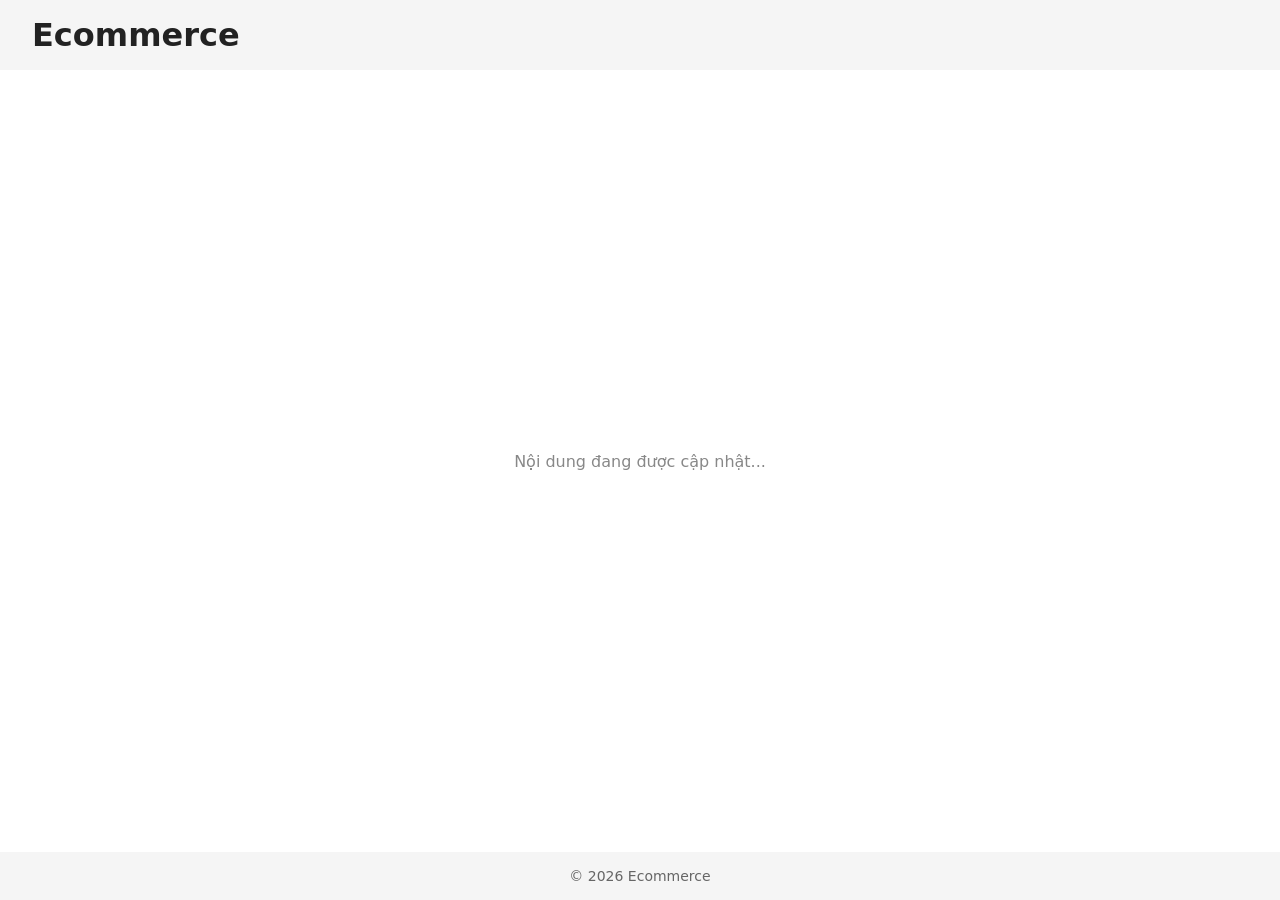
==== index.html @ 1655a603 "feat: initial blank website" ====
<!DOCTYPE html>
<html lang="vi">
<head>
  <meta charset="UTF-8" />
  <meta name="viewport" content="width=device-width, initial-scale=1.0" />
  <title>Ecommerce</title>
  <link rel="stylesheet" href="style.css" />
</head>
<body>
  <header>
    <h1>Ecommerce</h1>
  </header>

  <main>
    <p>Nội dung đang được cập nhật...</p>
  </main>

  <footer>
    <p>&copy; 2026 Ecommerce</p>
  </footer>
</body>
</html>
---- style.css ----
* {
  margin: 0;
  padding: 0;
  box-sizing: border-box;
}

body {
  font-family: system-ui, -apple-system, sans-serif;
  min-height: 100vh;
  display: flex;
  flex-direction: column;
  color: #222;
}

header,
footer {
  padding: 1rem 2rem;
  background: #f5f5f5;
}

main {
  flex: 1;
  display: flex;
  align-items: center;
  justify-content: center;
  padding: 2rem;
  color: #888;
}

footer {
  text-align: center;
  font-size: 0.875rem;
  color: #666;
}
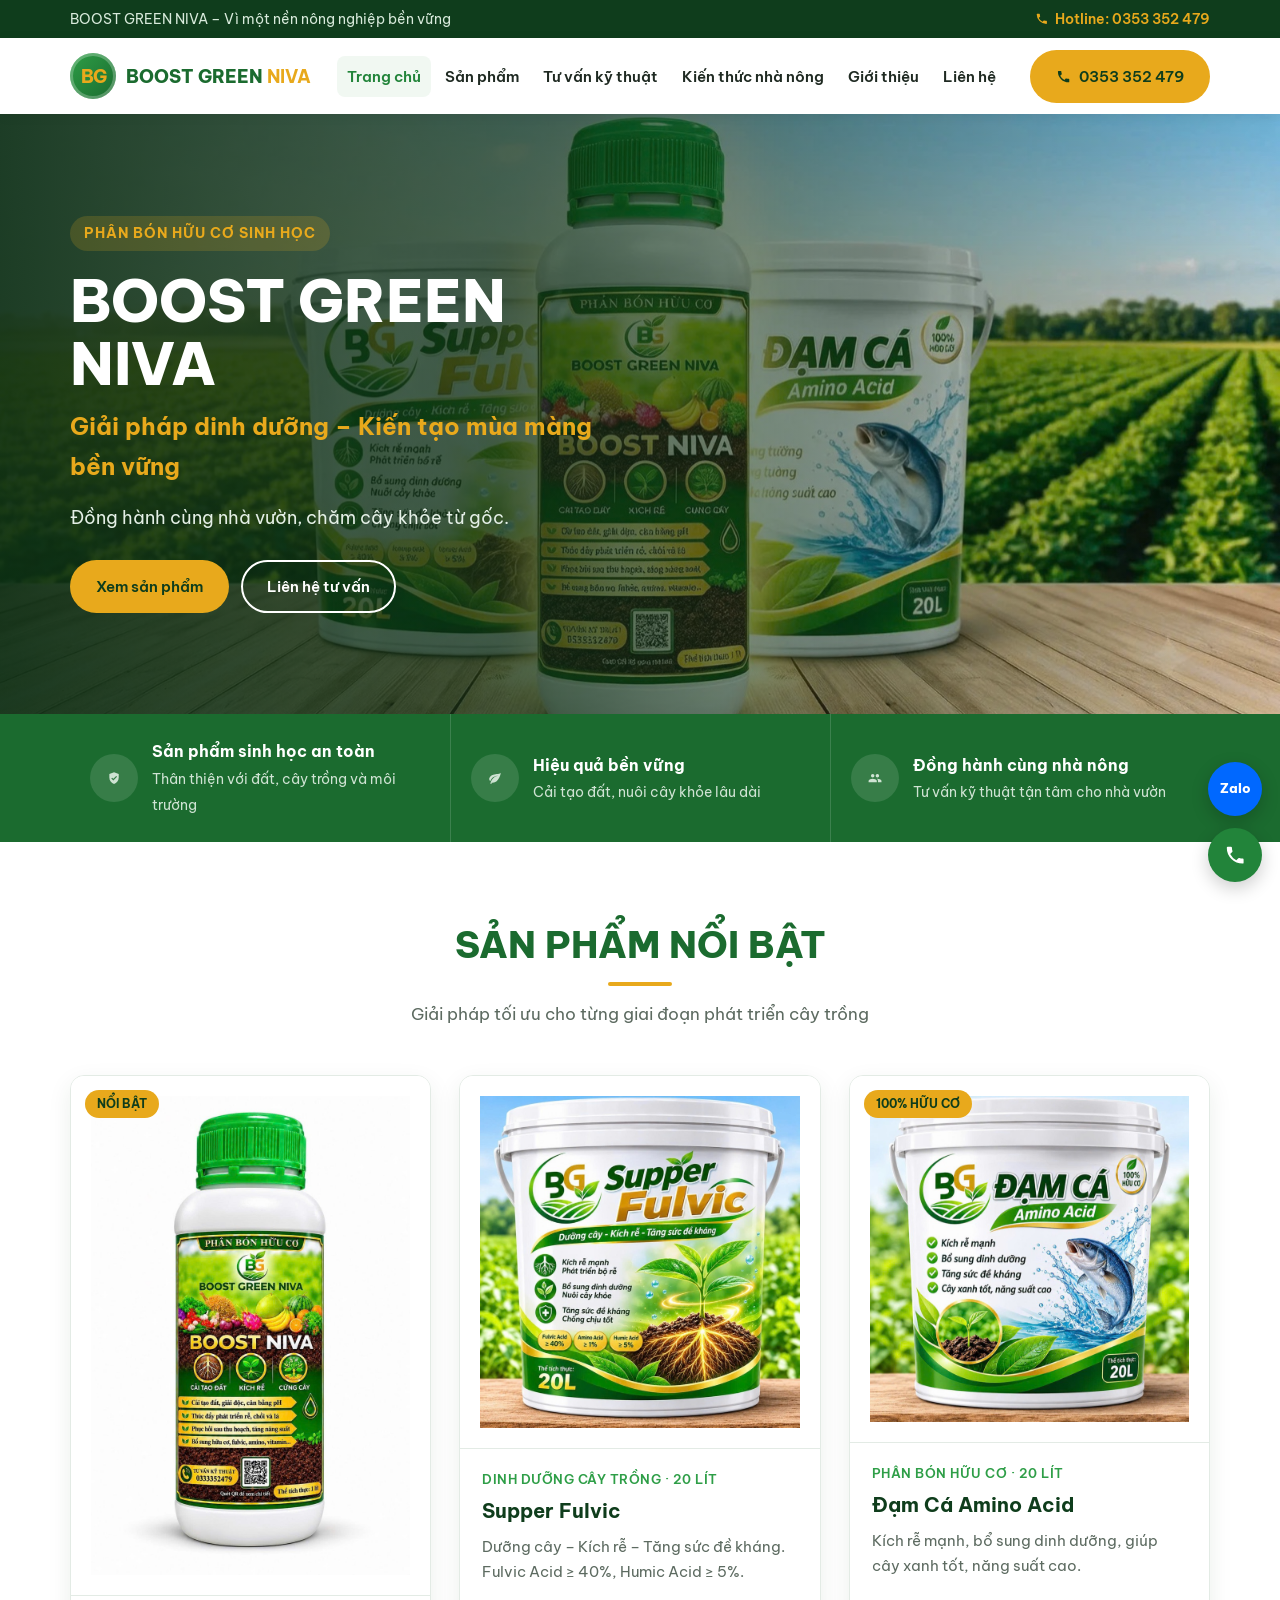
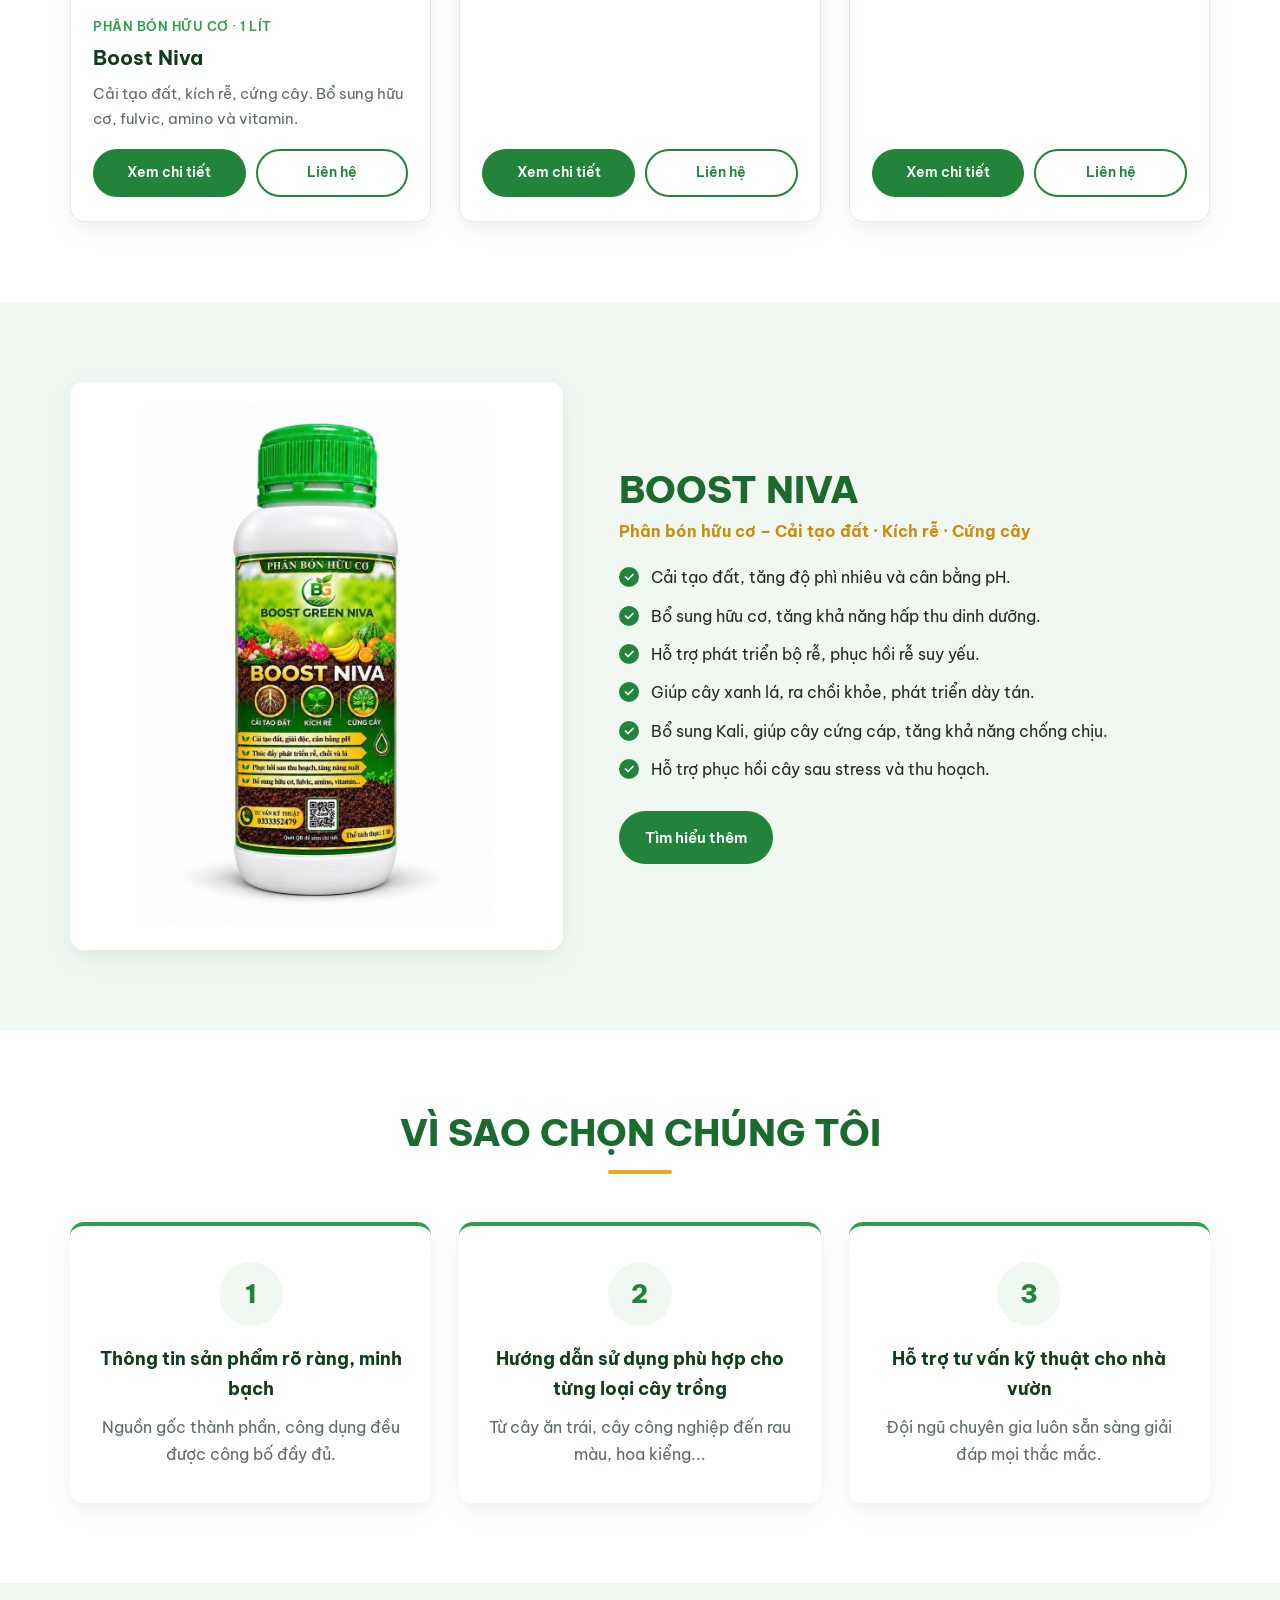
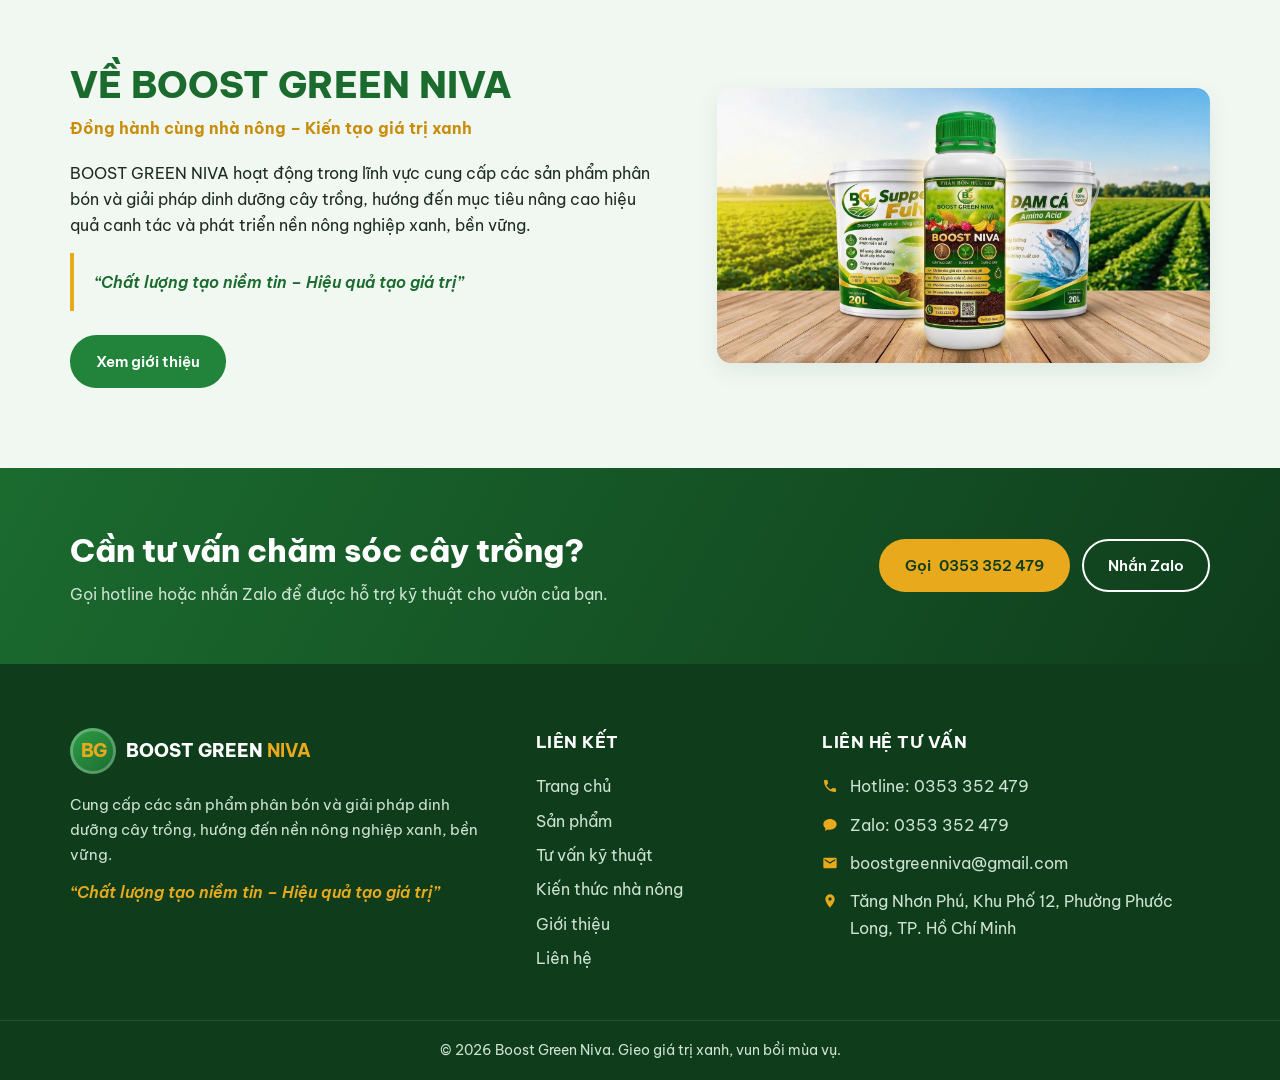
==== commit 0fec5833: "feat: website Boost Green Niva" ====
--- a/index.html
+++ b/index.html
@@ -3,20 +3,203 @@
 <head>
   <meta charset="UTF-8" />
   <meta name="viewport" content="width=device-width, initial-scale=1.0" />
-  <title>Ecommerce</title>
-  <link rel="stylesheet" href="style.css" />
+  <title>Boost Green Niva – Giải pháp dinh dưỡng cho cây trồng</title>
+  <meta name="description" content="Boost Green Niva cung cấp phân bón hữu cơ và giải pháp dinh dưỡng cây trồng an toàn, hiệu quả bền vững cho đất và cây." />
+  <meta property="og:title" content="Boost Green Niva – Vì một nền nông nghiệp bền vững" />
+  <meta property="og:description" content="Giải pháp dinh dưỡng – Kiến tạo mùa màng bền vững. Đồng hành cùng nhà vườn, chăm cây khỏe từ gốc." />
+  <meta property="og:image" content="/assets/images/hero.jpg" />
+  <link rel="icon" href="/assets/images/favicon.svg" type="image/svg+xml" />
+  <link rel="preconnect" href="https://fonts.googleapis.com" />
+  <link rel="preconnect" href="https://fonts.gstatic.com" crossorigin />
+  <link href="https://fonts.googleapis.com/css2?family=Be+Vietnam+Pro:wght@400;600;700;800&display=swap" rel="stylesheet" />
+  <link rel="stylesheet" href="/assets/css/style.css" />
 </head>
-<body>
-  <header>
-    <h1>Ecommerce</h1>
-  </header>
+<body data-page="home">
+  <div id="site-header"></div>
 
   <main>
-    <p>Nội dung đang được cập nhật...</p>
+    <section class="hero">
+      <div class="container">
+        <div class="hero-content">
+          <span class="hero-eyebrow">Phân bón hữu cơ sinh học</span>
+          <h1>BOOST GREEN NIVA</h1>
+          <h2>Giải pháp dinh dưỡng – Kiến tạo mùa màng bền vững</h2>
+          <p>Đồng hành cùng nhà vườn, chăm cây khỏe từ gốc.</p>
+          <div class="hero-actions">
+            <a class="btn btn-gold" href="/san-pham">Xem sản phẩm</a>
+            <a class="btn btn-outline-light" href="/lien-he">Liên hệ tư vấn</a>
+          </div>
+        </div>
+      </div>
+    </section>
+
+    <section class="highlights">
+      <div class="container highlights-grid">
+        <div class="highlight">
+          <span class="highlight-icon">
+            <svg viewBox="0 0 24 24" aria-hidden="true"><path d="M12 2 4 5v6c0 5 3.4 9.7 8 11 4.6-1.3 8-6 8-11V5zm-1.2 14.2-3.5-3.5 1.4-1.4 2.1 2.1 4.9-4.9 1.4 1.4z"/></svg>
+          </span>
+          <div>
+            <strong>Sản phẩm sinh học an toàn</strong>
+            <span>Thân thiện với đất, cây trồng và môi trường</span>
+          </div>
+        </div>
+        <div class="highlight">
+          <span class="highlight-icon">
+            <svg viewBox="0 0 24 24" aria-hidden="true"><path d="M17 8C8 10 5.9 16.2 3.8 21.3l1.9.7.9-2.3c.5.2 1 .3 1.4.3C19 20 22 3 22 3c-1 2-8 2.3-13 3.3S2 11.5 2 13.5s1.8 3.8 1.8 3.8C7 8 17 8 17 8z"/></svg>
+          </span>
+          <div>
+            <strong>Hiệu quả bền vững</strong>
+            <span>Cải tạo đất, nuôi cây khỏe lâu dài</span>
+          </div>
+        </div>
+        <div class="highlight">
+          <span class="highlight-icon">
+            <svg viewBox="0 0 24 24" aria-hidden="true"><path d="M16 11a3 3 0 1 0 0-6 3 3 0 0 0 0 6zm-8 0a3 3 0 1 0 0-6 3 3 0 0 0 0 6zm0 2c-2.3 0-7 1.2-7 3.5V19h14v-2.5C15 14.2 10.3 13 8 13zm8 0c-.3 0-.6 0-1 .1 1.2.8 2 2 2 3.4V19h6v-2.5c0-2.3-4.7-3.5-7-3.5z"/></svg>
+          </span>
+          <div>
+            <strong>Đồng hành cùng nhà nông</strong>
+            <span>Tư vấn kỹ thuật tận tâm cho nhà vườn</span>
+          </div>
+        </div>
+      </div>
+    </section>
+
+    <section class="section">
+      <div class="container">
+        <div class="section-head">
+          <h2>Sản phẩm nổi bật</h2>
+          <p>Giải pháp tối ưu cho từng giai đoạn phát triển cây trồng</p>
+        </div>
+
+        <div class="product-grid">
+          <article class="product-card">
+            <a class="product-card-image" href="/boost-niva">
+              <span class="badge">Nổi bật</span>
+              <img src="/assets/images/boost-niva.jpg" alt="Phân bón hữu cơ Boost Niva chai 1 lít" loading="lazy" />
+            </a>
+            <div class="product-card-body">
+              <span class="category">Phân bón hữu cơ · 1 lít</span>
+              <h3><a href="/boost-niva">Boost Niva</a></h3>
+              <p>Cải tạo đất, kích rễ, cứng cây. Bổ sung hữu cơ, fulvic, amino và vitamin.</p>
+              <div class="product-card-actions">
+                <a class="btn btn-primary" href="/boost-niva">Xem chi tiết</a>
+                <a class="btn btn-outline" data-link="zalo" target="_blank" rel="noopener">Liên hệ</a>
+              </div>
+            </div>
+          </article>
+
+          <article class="product-card">
+            <a class="product-card-image" href="/supper-fulvic">
+              <img src="/assets/images/supper-fulvic.jpg" alt="Supper Fulvic xô 20 lít" loading="lazy" />
+            </a>
+            <div class="product-card-body">
+              <span class="category">Dinh dưỡng cây trồng · 20 lít</span>
+              <h3><a href="/supper-fulvic">Supper Fulvic</a></h3>
+              <p>Dưỡng cây – Kích rễ – Tăng sức đề kháng. Fulvic Acid ≥ 40%, Humic Acid ≥ 5%.</p>
+              <div class="product-card-actions">
+                <a class="btn btn-primary" href="/supper-fulvic">Xem chi tiết</a>
+                <a class="btn btn-outline" data-link="zalo" target="_blank" rel="noopener">Liên hệ</a>
+              </div>
+            </div>
+          </article>
+
+          <article class="product-card">
+            <a class="product-card-image" href="/dam-ca-amino">
+              <span class="badge">100% hữu cơ</span>
+              <img src="/assets/images/dam-ca-amino.jpg" alt="Đạm cá Amino Acid xô 20 lít" loading="lazy" />
+            </a>
+            <div class="product-card-body">
+              <span class="category">Phân bón hữu cơ · 20 lít</span>
+              <h3><a href="/dam-ca-amino">Đạm Cá Amino Acid</a></h3>
+              <p>Kích rễ mạnh, bổ sung dinh dưỡng, giúp cây xanh tốt, năng suất cao.</p>
+              <div class="product-card-actions">
+                <a class="btn btn-primary" href="/dam-ca-amino">Xem chi tiết</a>
+                <a class="btn btn-outline" data-link="zalo" target="_blank" rel="noopener">Liên hệ</a>
+              </div>
+            </div>
+          </article>
+        </div>
+      </div>
+    </section>
+
+    <section class="section section-alt">
+      <div class="container feature">
+        <div class="feature-image">
+          <img src="/assets/images/boost-niva.jpg" alt="Boost Niva" loading="lazy" />
+        </div>
+        <div class="feature-content">
+          <h2>BOOST NIVA</h2>
+          <p class="subtitle">Phân bón hữu cơ – Cải tạo đất · Kích rễ · Cứng cây</p>
+          <ul class="check-list">
+            <li>Cải tạo đất, tăng độ phì nhiêu và cân bằng pH.</li>
+            <li>Bổ sung hữu cơ, tăng khả năng hấp thu dinh dưỡng.</li>
+            <li>Hỗ trợ phát triển bộ rễ, phục hồi rễ suy yếu.</li>
+            <li>Giúp cây xanh lá, ra chồi khỏe, phát triển dày tán.</li>
+            <li>Bổ sung Kali, giúp cây cứng cáp, tăng khả năng chống chịu.</li>
+            <li>Hỗ trợ phục hồi cây sau stress và thu hoạch.</li>
+          </ul>
+          <a class="btn btn-primary" href="/boost-niva">Tìm hiểu thêm</a>
+        </div>
+      </div>
+    </section>
+
+    <section class="section">
+      <div class="container">
+        <div class="section-head">
+          <h2>Vì sao chọn chúng tôi</h2>
+        </div>
+        <div class="why-grid">
+          <div class="why-card">
+            <div class="why-number">1</div>
+            <h3>Thông tin sản phẩm rõ ràng, minh bạch</h3>
+            <p>Nguồn gốc thành phần, công dụng đều được công bố đầy đủ.</p>
+          </div>
+          <div class="why-card">
+            <div class="why-number">2</div>
+            <h3>Hướng dẫn sử dụng phù hợp cho từng loại cây trồng</h3>
+            <p>Từ cây ăn trái, cây công nghiệp đến rau màu, hoa kiểng...</p>
+          </div>
+          <div class="why-card">
+            <div class="why-number">3</div>
+            <h3>Hỗ trợ tư vấn kỹ thuật cho nhà vườn</h3>
+            <p>Đội ngũ chuyên gia luôn sẵn sàng giải đáp mọi thắc mắc.</p>
+          </div>
+        </div>
+      </div>
+    </section>
+
+    <section class="section section-alt">
+      <div class="container about-intro">
+        <div>
+          <h2>Về Boost Green Niva</h2>
+          <p class="subtitle">Đồng hành cùng nhà nông – Kiến tạo giá trị xanh</p>
+          <p>
+            BOOST GREEN NIVA hoạt động trong lĩnh vực cung cấp các sản phẩm phân bón và giải pháp dinh dưỡng cây trồng,
+            hướng đến mục tiêu nâng cao hiệu quả canh tác và phát triển nền nông nghiệp xanh, bền vững.
+          </p>
+          <p class="quote">“Chất lượng tạo niềm tin – Hiệu quả tạo giá trị”</p>
+          <a class="btn btn-primary about-more" href="/gioi-thieu">Xem giới thiệu</a>
+        </div>
+        <img src="/assets/images/hero.jpg" alt="Các sản phẩm Boost Green Niva trên cánh đồng" loading="lazy" />
+      </div>
+    </section>
+
+    <section class="cta-band">
+      <div class="container cta-inner">
+        <div>
+          <h2>Cần tư vấn chăm sóc cây trồng?</h2>
+          <p>Gọi hotline hoặc nhắn Zalo để được hỗ trợ kỹ thuật cho vườn của bạn.</p>
+        </div>
+        <div class="cta-actions">
+          <a class="btn btn-gold" data-link="tel">Gọi <span data-site="hotline"></span></a>
+          <a class="btn btn-outline-light" data-link="zalo" target="_blank" rel="noopener">Nhắn Zalo</a>
+        </div>
+      </div>
+    </section>
   </main>
 
-  <footer>
-    <p>&copy; 2026 Ecommerce</p>
-  </footer>
+  <div id="site-footer"></div>
+  <script src="/assets/js/main.js"></script>
 </body>
 </html>
--- a/assets/css/style.css
+++ b/assets/css/style.css
@@ -0,0 +1,1299 @@
+:root {
+  --green-900: #0f3d1c;
+  --green-700: #1b6b2f;
+  --green-600: #22843a;
+  --green-500: #2e9e47;
+  --green-50: #f1f8f2;
+  --gold: #e8a91c;
+  --gold-dark: #c98d0c;
+  --text: #1f2a22;
+  --muted: #5d6b61;
+  --border: #e3ebe5;
+  --radius: 14px;
+  --shadow: 0 8px 24px rgba(15, 61, 28, 0.08);
+  --container: 1180px;
+}
+
+* {
+  margin: 0;
+  padding: 0;
+  box-sizing: border-box;
+}
+
+html {
+  scroll-behavior: smooth;
+}
+
+body {
+  font-family: 'Be Vietnam Pro', system-ui, -apple-system, 'Segoe UI', sans-serif;
+  color: var(--text);
+  line-height: 1.65;
+  background: #fff;
+}
+
+img {
+  max-width: 100%;
+  display: block;
+}
+
+a {
+  color: inherit;
+  text-decoration: none;
+}
+
+ul {
+  list-style: none;
+}
+
+svg {
+  width: 1em;
+  height: 1em;
+  fill: currentColor;
+  flex-shrink: 0;
+}
+
+.container {
+  width: 100%;
+  max-width: var(--container);
+  margin: 0 auto;
+  padding: 0 20px;
+}
+
+/* ---------- Buttons ---------- */
+
+.btn {
+  display: inline-flex;
+  align-items: center;
+  gap: 8px;
+  padding: 12px 24px;
+  border-radius: 999px;
+  font-weight: 600;
+  font-size: 0.95rem;
+  border: 2px solid transparent;
+  cursor: pointer;
+  transition: background 0.2s, color 0.2s, transform 0.2s;
+  white-space: nowrap;
+}
+
+.btn:hover {
+  transform: translateY(-2px);
+}
+
+.btn-primary {
+  background: var(--green-600);
+  color: #fff;
+}
+
+.btn-primary:hover {
+  background: var(--green-700);
+}
+
+.btn-gold {
+  background: var(--gold);
+  color: var(--green-900);
+}
+
+.btn-gold:hover {
+  background: var(--gold-dark);
+}
+
+.btn-outline {
+  border-color: currentColor;
+  color: var(--green-600);
+}
+
+.btn-outline-light {
+  border-color: #fff;
+  color: #fff;
+}
+
+.btn-outline-light:hover {
+  background: #fff;
+  color: var(--green-700);
+}
+
+/* ---------- Header ---------- */
+
+.topbar {
+  background: var(--green-900);
+  color: #d8eadb;
+  font-size: 0.85rem;
+}
+
+.topbar-inner {
+  display: flex;
+  justify-content: space-between;
+  align-items: center;
+  gap: 16px;
+  padding-top: 8px;
+  padding-bottom: 8px;
+}
+
+.topbar a {
+  display: inline-flex;
+  align-items: center;
+  gap: 6px;
+  color: var(--gold);
+  font-weight: 600;
+}
+
+.site-header {
+  position: sticky;
+  top: 0;
+  z-index: 50;
+  background: #fff;
+  box-shadow: 0 2px 12px rgba(0, 0, 0, 0.06);
+}
+
+.header-inner {
+  display: flex;
+  align-items: center;
+  gap: 24px;
+  height: 76px;
+}
+
+.logo {
+  display: inline-flex;
+  align-items: center;
+  gap: 10px;
+}
+
+.logo-mark {
+  display: grid;
+  place-items: center;
+  width: 46px;
+  height: 46px;
+  border-radius: 50%;
+  background: linear-gradient(135deg, var(--green-500), var(--green-700));
+  color: var(--gold);
+  font-weight: 800;
+  font-size: 1.1rem;
+  letter-spacing: -1px;
+  box-shadow: inset 0 0 0 3px rgba(255, 255, 255, 0.25);
+}
+
+.logo-text {
+  font-weight: 800;
+  font-size: 1.1rem;
+  color: var(--green-700);
+  line-height: 1.1;
+}
+
+.logo-text b {
+  color: var(--gold);
+}
+
+.main-nav {
+  margin-left: auto;
+}
+
+.main-nav ul {
+  display: flex;
+  gap: 4px;
+}
+
+.main-nav a {
+  display: block;
+  padding: 8px 10px;
+  border-radius: 8px;
+  font-weight: 600;
+  font-size: 0.95rem;
+  color: var(--text);
+  white-space: nowrap;
+  transition: color 0.2s, background 0.2s;
+}
+
+.main-nav a:hover,
+.main-nav a.active {
+  color: var(--green-600);
+  background: var(--green-50);
+}
+
+.nav-toggle {
+  display: none;
+  margin-left: auto;
+  width: 44px;
+  height: 44px;
+  border: 0;
+  background: none;
+  cursor: pointer;
+  flex-direction: column;
+  justify-content: center;
+  gap: 5px;
+  padding: 10px;
+}
+
+.nav-toggle span {
+  display: block;
+  height: 3px;
+  border-radius: 2px;
+  background: var(--green-700);
+  transition: transform 0.25s, opacity 0.25s;
+}
+
+.nav-toggle.open span:nth-child(1) {
+  transform: translateY(8px) rotate(45deg);
+}
+
+.nav-toggle.open span:nth-child(2) {
+  opacity: 0;
+}
+
+.nav-toggle.open span:nth-child(3) {
+  transform: translateY(-8px) rotate(-45deg);
+}
+
+/* ---------- Hero ---------- */
+
+.hero {
+  position: relative;
+  min-height: 600px;
+  display: flex;
+  align-items: center;
+  color: #fff;
+  background: url('/assets/images/hero.jpg') center / cover no-repeat;
+}
+
+.hero::before {
+  content: '';
+  position: absolute;
+  inset: 0;
+  background: linear-gradient(90deg, rgba(10, 45, 20, 0.92) 0%, rgba(10, 45, 20, 0.7) 45%, rgba(10, 45, 20, 0.1) 100%);
+}
+
+.hero .container {
+  position: relative;
+}
+
+.hero-content {
+  max-width: 560px;
+}
+
+.hero-eyebrow {
+  display: inline-block;
+  padding: 6px 14px;
+  border-radius: 999px;
+  background: rgba(232, 169, 28, 0.18);
+  color: var(--gold);
+  font-weight: 700;
+  font-size: 0.85rem;
+  letter-spacing: 1px;
+  text-transform: uppercase;
+  margin-bottom: 18px;
+}
+
+.hero h1 {
+  font-size: clamp(2.2rem, 5vw, 3.6rem);
+  line-height: 1.1;
+  font-weight: 800;
+}
+
+.hero h2 {
+  font-size: clamp(1.1rem, 2.2vw, 1.5rem);
+  color: var(--gold);
+  margin: 12px 0 16px;
+  font-weight: 700;
+}
+
+.hero p {
+  font-size: 1.1rem;
+  color: #e4efe6;
+  margin-bottom: 28px;
+}
+
+.hero-actions {
+  display: flex;
+  flex-wrap: wrap;
+  gap: 12px;
+}
+
+/* ---------- Highlights strip ---------- */
+
+.highlights {
+  background: var(--green-700);
+  color: #fff;
+}
+
+.highlights-grid {
+  display: grid;
+  grid-template-columns: repeat(3, 1fr);
+}
+
+.highlight {
+  display: flex;
+  align-items: center;
+  gap: 14px;
+  padding: 24px 20px;
+}
+
+.highlight + .highlight {
+  border-left: 1px solid rgba(255, 255, 255, 0.15);
+}
+
+.highlight-icon {
+  display: grid;
+  place-items: center;
+  width: 48px;
+  height: 48px;
+  border-radius: 50%;
+  background: rgba(255, 255, 255, 0.12);
+  color: var(--gold);
+  font-size: 1.4rem;
+  flex-shrink: 0;
+}
+
+.highlight strong {
+  display: block;
+  font-size: 1rem;
+}
+
+.highlight span {
+  font-size: 0.88rem;
+  color: #cfe3d3;
+}
+
+/* ---------- Sections ---------- */
+
+.section {
+  padding: 80px 0;
+}
+
+.section-alt {
+  background: var(--green-50);
+}
+
+.section-head {
+  text-align: center;
+  max-width: 640px;
+  margin: 0 auto 48px;
+}
+
+.section-head h2 {
+  font-size: clamp(1.7rem, 3.5vw, 2.3rem);
+  color: var(--green-700);
+  font-weight: 800;
+  text-transform: uppercase;
+  line-height: 1.25;
+}
+
+.section-head h2::after {
+  content: '';
+  display: block;
+  width: 64px;
+  height: 4px;
+  border-radius: 2px;
+  background: var(--gold);
+  margin: 14px auto 0;
+}
+
+.section-head p {
+  color: var(--muted);
+  margin-top: 14px;
+  font-size: 1.05rem;
+}
+
+/* ---------- Page banner ---------- */
+
+.page-banner {
+  position: relative;
+  padding: 72px 0;
+  text-align: center;
+  color: #fff;
+  background: url('/assets/images/hero.jpg') center / cover no-repeat;
+}
+
+.page-banner::before {
+  content: '';
+  position: absolute;
+  inset: 0;
+  background: rgba(10, 45, 20, 0.82);
+}
+
+.page-banner .container {
+  position: relative;
+}
+
+.page-banner h1 {
+  font-size: clamp(1.8rem, 4vw, 2.6rem);
+  font-weight: 800;
+  text-transform: uppercase;
+}
+
+.page-banner p {
+  color: var(--gold);
+  font-weight: 600;
+  margin-top: 8px;
+  font-size: 1.1rem;
+}
+
+.breadcrumb {
+  font-size: 0.9rem;
+  color: #cfe3d3;
+  margin-top: 12px;
+}
+
+.breadcrumb a:hover {
+  color: var(--gold);
+}
+
+/* ---------- Product cards ---------- */
+
+.product-grid {
+  display: grid;
+  grid-template-columns: repeat(3, 1fr);
+  gap: 28px;
+}
+
+.product-card {
+  display: flex;
+  flex-direction: column;
+  background: #fff;
+  border: 1px solid var(--border);
+  border-radius: var(--radius);
+  overflow: hidden;
+  box-shadow: var(--shadow);
+  transition: transform 0.25s, box-shadow 0.25s;
+}
+
+.product-card:hover {
+  transform: translateY(-6px);
+  box-shadow: 0 16px 36px rgba(15, 61, 28, 0.14);
+}
+
+.product-card-image {
+  position: relative;
+  aspect-ratio: 1;
+  background: #fff;
+  padding: 20px;
+  border-bottom: 1px solid var(--border);
+}
+
+.product-card-image img {
+  width: 100%;
+  height: 100%;
+  object-fit: contain;
+  transition: transform 0.35s;
+}
+
+.product-card:hover .product-card-image img {
+  transform: scale(1.05);
+}
+
+.badge {
+  position: absolute;
+  top: 14px;
+  left: 14px;
+  padding: 4px 12px;
+  border-radius: 999px;
+  background: var(--gold);
+  color: var(--green-900);
+  font-size: 0.75rem;
+  font-weight: 700;
+  text-transform: uppercase;
+}
+
+.product-card-body {
+  display: flex;
+  flex-direction: column;
+  flex: 1;
+  padding: 20px 22px 24px;
+}
+
+.product-card-body .category {
+  font-size: 0.8rem;
+  font-weight: 600;
+  color: var(--green-500);
+  text-transform: uppercase;
+  letter-spacing: 0.5px;
+}
+
+.product-card-body h3 {
+  font-size: 1.25rem;
+  color: var(--green-900);
+  margin: 4px 0 8px;
+}
+
+.product-card-body p {
+  color: var(--muted);
+  font-size: 0.93rem;
+  flex: 1;
+}
+
+.product-card-actions {
+  display: flex;
+  gap: 10px;
+  margin-top: 18px;
+}
+
+.product-card-actions .btn {
+  flex: 1;
+  justify-content: center;
+  padding: 10px 14px;
+  font-size: 0.88rem;
+}
+
+/* ---------- Feature (spotlight) ---------- */
+
+.feature {
+  display: grid;
+  grid-template-columns: 1fr 1.2fr;
+  gap: 56px;
+  align-items: center;
+}
+
+.feature-image {
+  border-radius: var(--radius);
+  background: #fff;
+  padding: 24px;
+  box-shadow: var(--shadow);
+}
+
+.feature-image img {
+  max-height: 520px;
+  margin: 0 auto;
+}
+
+.feature-content h2 {
+  font-size: clamp(1.7rem, 3.5vw, 2.3rem);
+  color: var(--green-700);
+  font-weight: 800;
+  line-height: 1.2;
+}
+
+.feature-content .subtitle {
+  color: var(--gold-dark);
+  font-weight: 700;
+  margin: 6px 0 20px;
+}
+
+.check-list li {
+  position: relative;
+  padding-left: 32px;
+  margin-bottom: 12px;
+}
+
+.check-list li::before {
+  content: '';
+  position: absolute;
+  left: 0;
+  top: 3px;
+  width: 20px;
+  height: 20px;
+  border-radius: 50%;
+  background: var(--green-600) url("data:image/svg+xml,%3Csvg xmlns='http://www.w3.org/2000/svg' viewBox='0 0 24 24' fill='none' stroke='white' stroke-width='3.5' stroke-linecap='round' stroke-linejoin='round'%3E%3Cpath d='M5 12l5 5L20 7'/%3E%3C/svg%3E") center / 12px no-repeat;
+}
+
+.feature-content .btn {
+  margin-top: 16px;
+}
+
+/* ---------- Why choose us ---------- */
+
+.why-grid {
+  display: grid;
+  grid-template-columns: repeat(3, 1fr);
+  gap: 28px;
+}
+
+.why-card {
+  background: #fff;
+  border-radius: var(--radius);
+  padding: 36px 28px;
+  text-align: center;
+  box-shadow: var(--shadow);
+  border-top: 4px solid var(--green-500);
+}
+
+.why-number {
+  display: grid;
+  place-items: center;
+  width: 64px;
+  height: 64px;
+  margin: 0 auto 18px;
+  border-radius: 50%;
+  background: var(--green-50);
+  color: var(--green-600);
+  font-size: 1.6rem;
+  font-weight: 800;
+}
+
+.why-card h3 {
+  font-size: 1.15rem;
+  color: var(--green-900);
+  margin-bottom: 10px;
+}
+
+.why-card p {
+  color: var(--muted);
+}
+
+/* ---------- About ---------- */
+
+.about-intro {
+  display: grid;
+  grid-template-columns: 1.2fr 1fr;
+  gap: 56px;
+  align-items: center;
+}
+
+.about-intro h2 {
+  font-size: clamp(1.7rem, 3.5vw, 2.3rem);
+  color: var(--green-700);
+  font-weight: 800;
+  line-height: 1.2;
+  text-transform: uppercase;
+}
+
+.about-intro .subtitle {
+  color: var(--gold-dark);
+  font-weight: 700;
+  margin: 8px 0 18px;
+}
+
+.about-intro p + p {
+  margin-top: 14px;
+}
+
+.about-more {
+  margin-top: 24px;
+}
+
+.about-intro img {
+  border-radius: var(--radius);
+  box-shadow: var(--shadow);
+}
+
+.quote {
+  margin-top: 20px;
+  padding: 16px 20px;
+  border-left: 4px solid var(--gold);
+  background: var(--green-50);
+  border-radius: 0 10px 10px 0;
+  font-weight: 600;
+  color: var(--green-700);
+  font-style: italic;
+}
+
+.about-cards {
+  display: grid;
+  grid-template-columns: repeat(2, 1fr);
+  gap: 28px;
+}
+
+.info-card {
+  background: #fff;
+  border-radius: var(--radius);
+  padding: 32px;
+  box-shadow: var(--shadow);
+}
+
+.info-card h3 {
+  display: flex;
+  align-items: center;
+  gap: 10px;
+  color: var(--green-700);
+  font-size: 1.3rem;
+  margin-bottom: 12px;
+}
+
+.info-card h3 svg {
+  color: var(--gold);
+  font-size: 1.4rem;
+}
+
+.info-card p + p {
+  margin-top: 12px;
+}
+
+.values-grid {
+  display: grid;
+  grid-template-columns: repeat(4, 1fr);
+  gap: 24px;
+}
+
+.value-card {
+  padding: 28px 22px;
+  border-radius: var(--radius);
+  background: #fff;
+  border: 1px solid var(--border);
+  text-align: center;
+}
+
+.value-card h3 {
+  color: var(--green-600);
+  font-size: 1.15rem;
+  margin-bottom: 8px;
+}
+
+.value-card p {
+  color: var(--muted);
+  font-size: 0.95rem;
+}
+
+.closing {
+  text-align: center;
+  max-width: 760px;
+  margin: 0 auto;
+}
+
+.closing h2 {
+  color: var(--green-700);
+  font-size: clamp(1.4rem, 3vw, 1.9rem);
+  font-weight: 800;
+}
+
+.closing p {
+  color: var(--muted);
+  margin-top: 12px;
+  font-size: 1.05rem;
+}
+
+/* ---------- CTA band ---------- */
+
+.cta-band {
+  background: linear-gradient(120deg, var(--green-700), var(--green-900));
+  color: #fff;
+  padding: 56px 0;
+}
+
+.cta-inner {
+  display: flex;
+  justify-content: space-between;
+  align-items: center;
+  gap: 24px;
+  flex-wrap: wrap;
+}
+
+.cta-inner h2 {
+  font-size: clamp(1.4rem, 3vw, 2rem);
+  font-weight: 800;
+}
+
+.cta-inner p {
+  color: #cfe3d3;
+  margin-top: 4px;
+}
+
+.cta-actions {
+  display: flex;
+  gap: 12px;
+  flex-wrap: wrap;
+}
+
+/* ---------- Product detail ---------- */
+
+.product-detail {
+  display: grid;
+  grid-template-columns: 1fr 1.1fr;
+  gap: 56px;
+  align-items: start;
+}
+
+.product-gallery {
+  position: sticky;
+  top: 100px;
+  border-radius: var(--radius);
+  background: #fff;
+  padding: 28px;
+  border: 1px solid var(--border);
+}
+
+.product-gallery img {
+  max-height: 560px;
+  margin: 0 auto;
+}
+
+.product-summary .category {
+  color: var(--green-500);
+  font-weight: 700;
+  text-transform: uppercase;
+  font-size: 0.85rem;
+  letter-spacing: 0.5px;
+}
+
+.product-summary h1 {
+  font-size: clamp(2rem, 4vw, 2.6rem);
+  color: var(--green-900);
+  font-weight: 800;
+  line-height: 1.15;
+  margin: 6px 0 10px;
+}
+
+.product-summary .lead {
+  color: var(--muted);
+  font-size: 1.05rem;
+}
+
+.product-meta {
+  display: flex;
+  flex-wrap: wrap;
+  gap: 10px;
+  margin: 20px 0;
+}
+
+.product-meta span {
+  padding: 6px 14px;
+  border-radius: 999px;
+  background: var(--green-50);
+  color: var(--green-700);
+  font-weight: 600;
+  font-size: 0.88rem;
+}
+
+.price-box {
+  display: flex;
+  align-items: center;
+  justify-content: space-between;
+  gap: 16px;
+  flex-wrap: wrap;
+  padding: 18px 20px;
+  border-radius: var(--radius);
+  border: 1px dashed var(--gold);
+  background: #fffaf0;
+  margin-bottom: 28px;
+}
+
+.price-box strong {
+  color: var(--gold-dark);
+  font-size: 1.2rem;
+}
+
+.price-box .btn {
+  padding: 10px 18px;
+}
+
+.detail-block {
+  margin-top: 32px;
+}
+
+.detail-block h2 {
+  font-size: 1.3rem;
+  color: var(--green-700);
+  padding-bottom: 10px;
+  margin-bottom: 16px;
+  border-bottom: 2px solid var(--green-50);
+}
+
+.detail-intro {
+  margin-bottom: 12px;
+}
+
+.spec-table {
+  width: 100%;
+  border-collapse: collapse;
+  border-radius: 10px;
+  overflow: hidden;
+  border: 1px solid var(--border);
+}
+
+.spec-table th,
+.spec-table td {
+  text-align: left;
+  padding: 11px 16px;
+  border-bottom: 1px solid var(--border);
+}
+
+.spec-table th {
+  width: 48%;
+  background: var(--green-50);
+  color: var(--green-900);
+  font-weight: 600;
+}
+
+.spec-table tr:last-child th,
+.spec-table tr:last-child td {
+  border-bottom: 0;
+}
+
+.usage-list li {
+  padding: 14px 18px;
+  border-radius: 10px;
+  background: var(--green-50);
+  margin-bottom: 10px;
+}
+
+.usage-list strong {
+  color: var(--green-700);
+}
+
+.note {
+  padding: 14px 18px;
+  border-radius: 10px;
+  margin-top: 12px;
+  font-size: 0.95rem;
+}
+
+.note-warning {
+  background: #fff6e0;
+  border-left: 4px solid var(--gold);
+}
+
+.note-info {
+  background: #eef6ff;
+  border-left: 4px solid #4a90d9;
+}
+
+.updating {
+  padding: 16px 20px;
+  border-radius: 10px;
+  background: var(--green-50);
+  color: var(--muted);
+  font-style: italic;
+}
+
+/* ---------- Contact ---------- */
+
+.contact-grid {
+  display: grid;
+  grid-template-columns: 1fr 1.3fr;
+  gap: 40px;
+  align-items: stretch;
+}
+
+.contact-list {
+  display: grid;
+  gap: 16px;
+}
+
+.contact-item {
+  display: flex;
+  gap: 16px;
+  align-items: flex-start;
+  padding: 20px;
+  border-radius: var(--radius);
+  background: #fff;
+  border: 1px solid var(--border);
+  box-shadow: var(--shadow);
+  transition: border-color 0.2s;
+}
+
+a.contact-item:hover {
+  border-color: var(--green-500);
+}
+
+.contact-icon {
+  display: grid;
+  place-items: center;
+  width: 48px;
+  height: 48px;
+  border-radius: 50%;
+  background: var(--green-600);
+  color: #fff;
+  font-size: 1.3rem;
+  flex-shrink: 0;
+}
+
+.contact-item small {
+  display: block;
+  color: var(--muted);
+  font-size: 0.85rem;
+}
+
+.contact-item strong {
+  color: var(--green-900);
+  font-size: 1.05rem;
+  word-break: break-word;
+}
+
+.map {
+  border-radius: var(--radius);
+  overflow: hidden;
+  min-height: 420px;
+  box-shadow: var(--shadow);
+}
+
+.map iframe {
+  width: 100%;
+  height: 100%;
+  min-height: 420px;
+  border: 0;
+}
+
+/* ---------- Coming soon ---------- */
+
+.coming-soon {
+  text-align: center;
+  max-width: 620px;
+  margin: 0 auto;
+}
+
+.coming-soon-icon {
+  display: grid;
+  place-items: center;
+  width: 88px;
+  height: 88px;
+  margin: 0 auto 20px;
+  border-radius: 50%;
+  background: var(--green-50);
+  color: var(--green-600);
+  font-size: 2.4rem;
+}
+
+.coming-soon h2 {
+  color: var(--green-700);
+  font-size: 1.6rem;
+  margin-bottom: 10px;
+}
+
+.coming-soon p {
+  color: var(--muted);
+  margin-bottom: 24px;
+}
+
+.coming-soon .cta-actions {
+  justify-content: center;
+}
+
+.topic-grid {
+  display: grid;
+  grid-template-columns: repeat(4, 1fr);
+  gap: 20px;
+  margin-top: 48px;
+}
+
+.topic {
+  padding: 24px 18px;
+  border-radius: var(--radius);
+  border: 1px solid var(--border);
+  background: #fff;
+  text-align: center;
+}
+
+.topic h3 {
+  color: var(--green-700);
+  font-size: 1.05rem;
+  margin-bottom: 6px;
+}
+
+.topic p {
+  color: var(--muted);
+  font-size: 0.9rem;
+}
+
+/* ---------- Footer ---------- */
+
+.site-footer {
+  background: var(--green-900);
+  color: #cfe3d3;
+}
+
+.footer-grid {
+  display: grid;
+  grid-template-columns: 1.4fr 0.8fr 1.3fr;
+  gap: 48px;
+  padding-top: 64px;
+  padding-bottom: 48px;
+}
+
+.site-footer .logo-text {
+  color: #fff;
+}
+
+.footer-about {
+  margin-top: 18px;
+  font-size: 0.95rem;
+}
+
+.footer-slogan {
+  margin-top: 12px;
+  color: var(--gold);
+  font-style: italic;
+  font-weight: 600;
+}
+
+.site-footer h4 {
+  color: #fff;
+  font-size: 1.05rem;
+  margin-bottom: 18px;
+  text-transform: uppercase;
+  letter-spacing: 0.5px;
+}
+
+.footer-links li + li {
+  margin-top: 8px;
+}
+
+.footer-links a:hover,
+.footer-contact a:hover {
+  color: var(--gold);
+}
+
+.footer-contact li {
+  display: flex;
+  gap: 12px;
+  align-items: flex-start;
+  margin-bottom: 12px;
+}
+
+.footer-contact svg {
+  color: var(--gold);
+  margin-top: 5px;
+}
+
+.footer-bottom {
+  border-top: 1px solid rgba(255, 255, 255, 0.1);
+  padding: 18px 0;
+  font-size: 0.88rem;
+  text-align: center;
+}
+
+/* ---------- Floating contact ---------- */
+
+.float-contact {
+  position: fixed;
+  right: 18px;
+  bottom: 18px;
+  z-index: 60;
+  display: flex;
+  flex-direction: column;
+  gap: 12px;
+}
+
+.float-contact a {
+  display: grid;
+  place-items: center;
+  width: 54px;
+  height: 54px;
+  border-radius: 50%;
+  color: #fff;
+  box-shadow: 0 6px 18px rgba(0, 0, 0, 0.2);
+  transition: transform 0.2s;
+}
+
+.float-contact a:hover {
+  transform: scale(1.08);
+}
+
+.float-zalo {
+  background: #0068ff;
+  font-weight: 800;
+  font-size: 0.8rem;
+}
+
+.float-phone {
+  background: var(--green-600);
+  font-size: 1.4rem;
+  animation: pulse 2s infinite;
+}
+
+@keyframes pulse {
+  0% {
+    box-shadow: 0 0 0 0 rgba(34, 132, 58, 0.55);
+  }
+  70% {
+    box-shadow: 0 0 0 14px rgba(34, 132, 58, 0);
+  }
+  100% {
+    box-shadow: 0 0 0 0 rgba(34, 132, 58, 0);
+  }
+}
+
+/* ---------- Responsive ---------- */
+
+@media (max-width: 1240px) {
+  .header-cta {
+    display: none;
+  }
+}
+
+@media (max-width: 1040px) {
+  .nav-toggle {
+    display: flex;
+  }
+
+  .main-nav {
+    position: absolute;
+    top: 100%;
+    left: 0;
+    right: 0;
+    background: #fff;
+    box-shadow: 0 12px 24px rgba(0, 0, 0, 0.08);
+    display: none;
+  }
+
+  .main-nav.open {
+    display: block;
+  }
+
+  .main-nav ul {
+    flex-direction: column;
+    padding: 12px 20px 20px;
+  }
+
+  .main-nav a {
+    padding: 12px;
+  }
+
+  .feature,
+  .about-intro,
+  .product-detail,
+  .contact-grid {
+    grid-template-columns: 1fr;
+    gap: 36px;
+  }
+
+  .product-gallery {
+    position: static;
+  }
+
+  .why-grid,
+  .highlights-grid {
+    grid-template-columns: 1fr;
+  }
+
+  .product-grid {
+    grid-template-columns: repeat(2, 1fr);
+  }
+
+  .highlight + .highlight {
+    border-left: 0;
+    border-top: 1px solid rgba(255, 255, 255, 0.15);
+  }
+
+  .values-grid,
+  .topic-grid {
+    grid-template-columns: repeat(2, 1fr);
+  }
+
+  .footer-grid {
+    grid-template-columns: 1fr 1fr;
+  }
+
+  .footer-grid > :first-child {
+    grid-column: 1 / -1;
+  }
+}
+
+@media (max-width: 600px) {
+  .topbar-inner span {
+    display: none;
+  }
+
+  .topbar-inner {
+    justify-content: center;
+  }
+
+  .section {
+    padding: 56px 0;
+  }
+
+  .hero {
+    min-height: 520px;
+  }
+
+  .hero::before {
+    background: rgba(10, 45, 20, 0.8);
+  }
+
+  .about-cards,
+  .values-grid,
+  .topic-grid,
+  .product-grid,
+  .footer-grid {
+    grid-template-columns: 1fr;
+  }
+
+  .logo-text {
+    font-size: 1rem;
+  }
+}
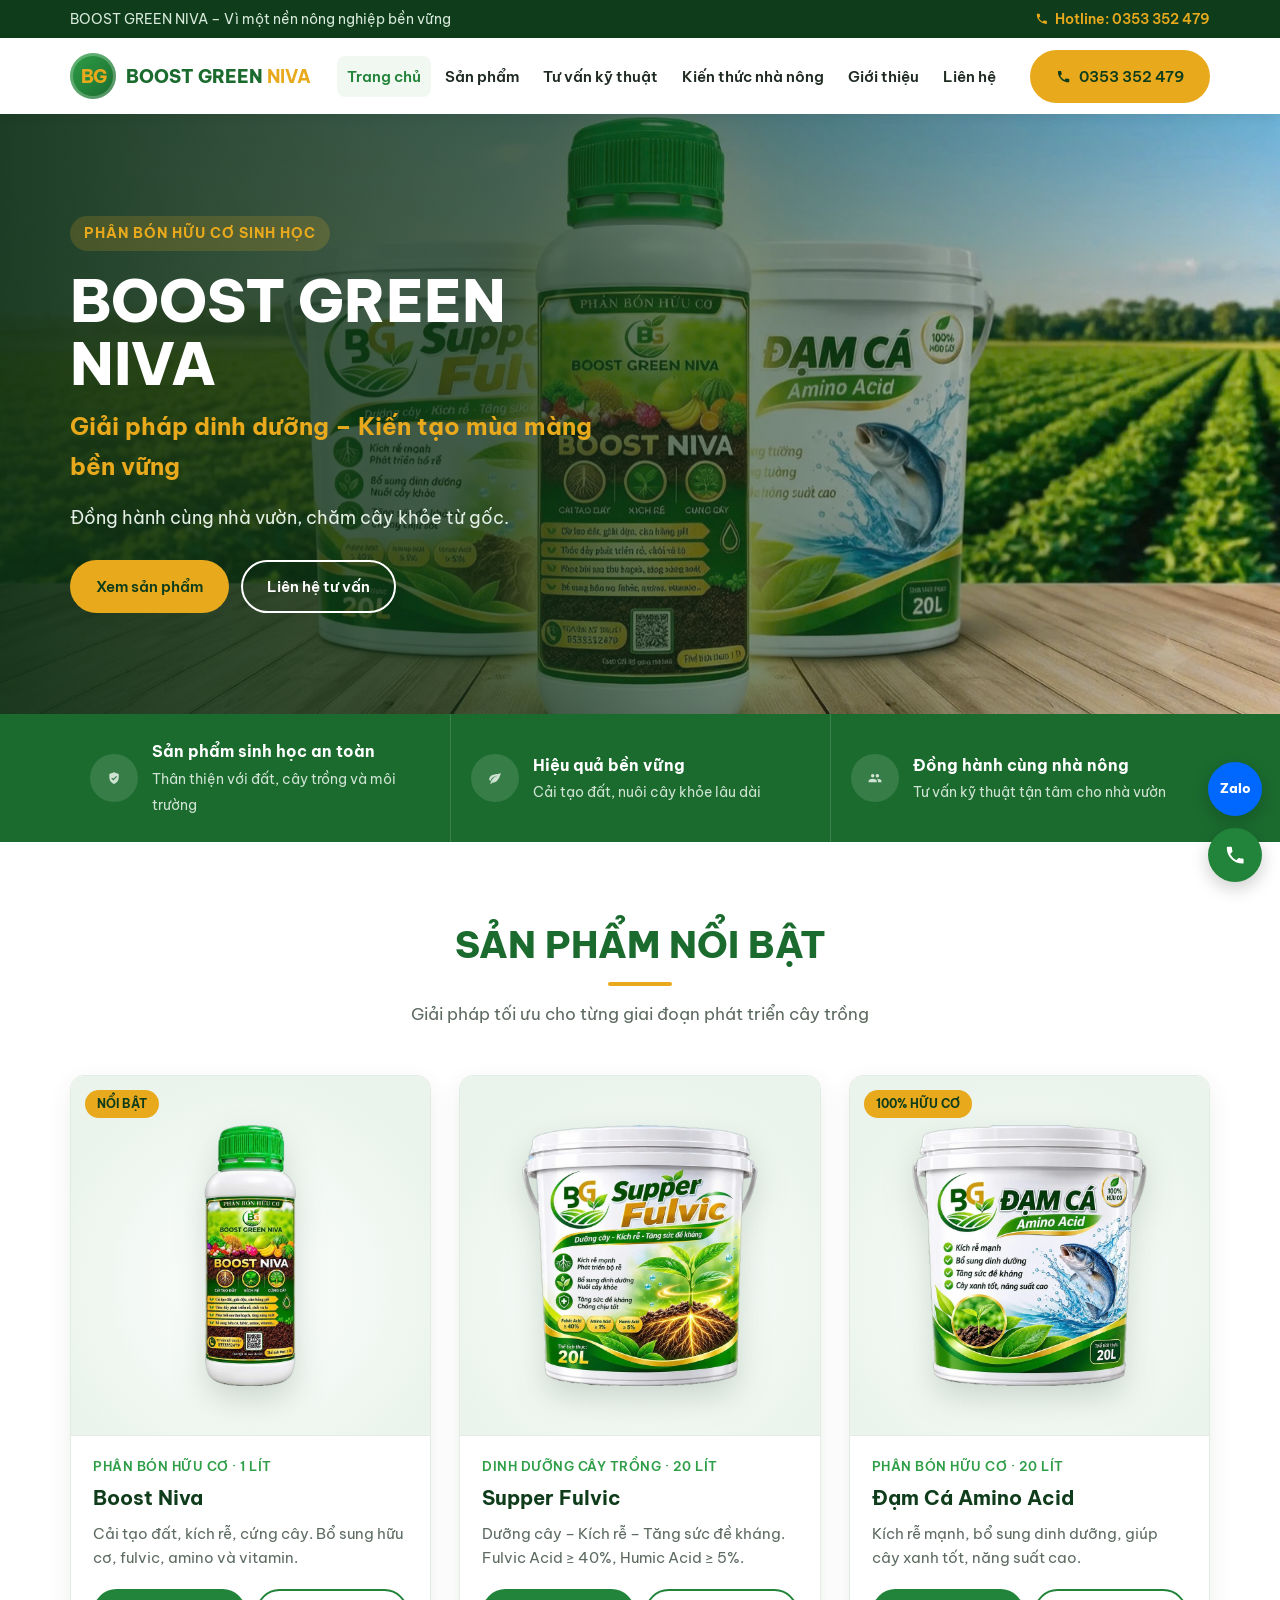
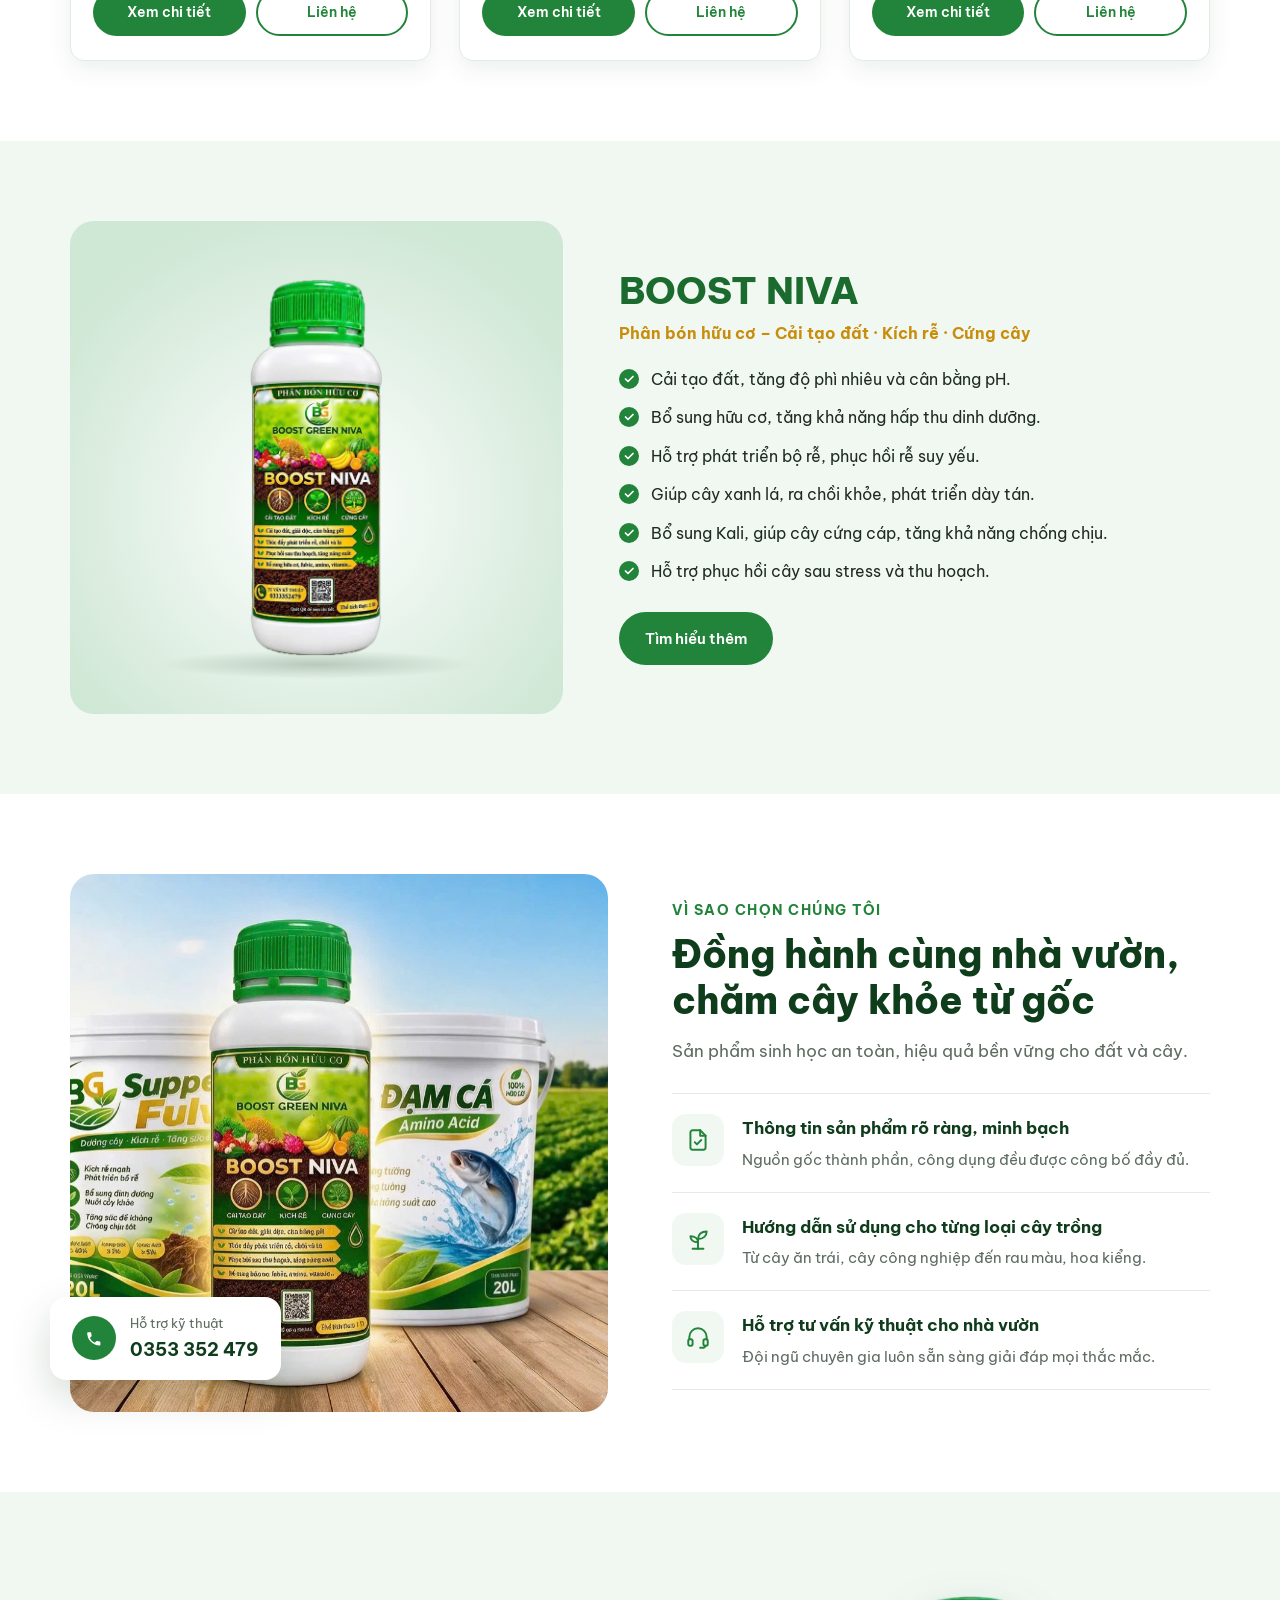
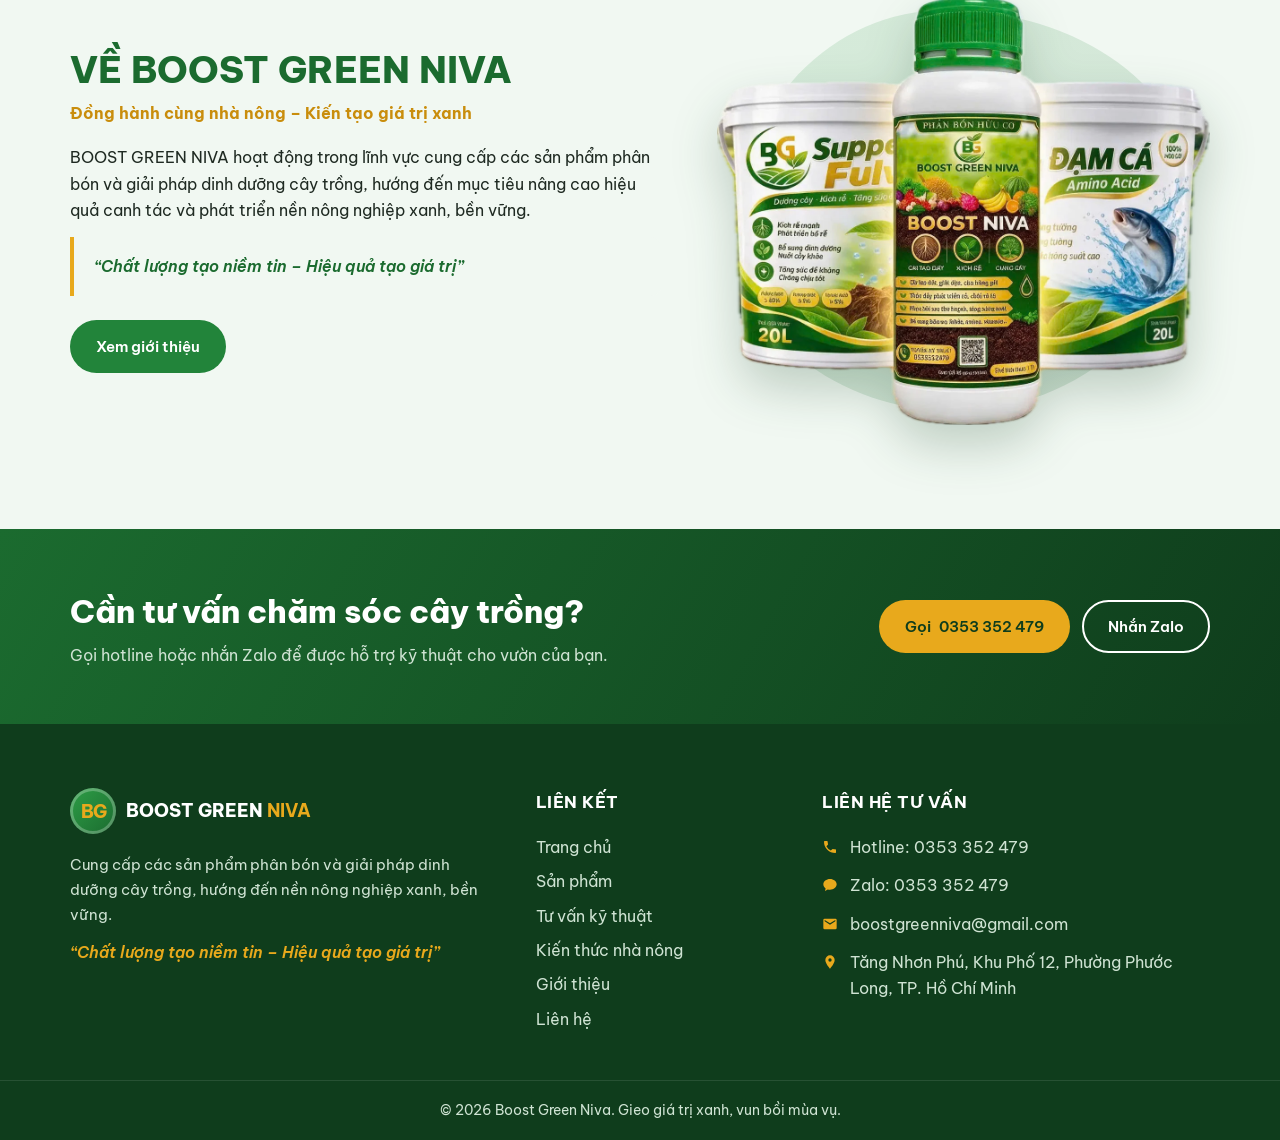
==== commit 56e51111: "feat: cutout product images, tabs on product pages, redesign why-us section" ====
--- a/index.html
+++ b/index.html
@@ -76,7 +76,7 @@
           <article class="product-card">
             <a class="product-card-image" href="/boost-niva">
               <span class="badge">Nổi bật</span>
-              <img src="/assets/images/boost-niva.jpg" alt="Phân bón hữu cơ Boost Niva chai 1 lít" loading="lazy" />
+              <img src="/assets/images/boost-niva.webp" alt="Phân bón hữu cơ Boost Niva chai 1 lít" loading="lazy" />
             </a>
             <div class="product-card-body">
               <span class="category">Phân bón hữu cơ · 1 lít</span>
@@ -91,7 +91,7 @@
 
           <article class="product-card">
             <a class="product-card-image" href="/supper-fulvic">
-              <img src="/assets/images/supper-fulvic.jpg" alt="Supper Fulvic xô 20 lít" loading="lazy" />
+              <img src="/assets/images/supper-fulvic.webp" alt="Supper Fulvic xô 20 lít" loading="lazy" />
             </a>
             <div class="product-card-body">
               <span class="category">Dinh dưỡng cây trồng · 20 lít</span>
@@ -107,7 +107,7 @@
           <article class="product-card">
             <a class="product-card-image" href="/dam-ca-amino">
               <span class="badge">100% hữu cơ</span>
-              <img src="/assets/images/dam-ca-amino.jpg" alt="Đạm cá Amino Acid xô 20 lít" loading="lazy" />
+              <img src="/assets/images/dam-ca-amino.webp" alt="Đạm cá Amino Acid xô 20 lít" loading="lazy" />
             </a>
             <div class="product-card-body">
               <span class="category">Phân bón hữu cơ · 20 lít</span>
@@ -125,8 +125,8 @@
 
     <section class="section section-alt">
       <div class="container feature">
-        <div class="feature-image">
-          <img src="/assets/images/boost-niva.jpg" alt="Boost Niva" loading="lazy" />
+        <div class="stage">
+          <img src="/assets/images/boost-niva.webp" alt="Boost Niva" loading="lazy" />
         </div>
         <div class="feature-content">
           <h2>BOOST NIVA</h2>
@@ -145,26 +145,53 @@
     </section>
 
     <section class="section">
-      <div class="container">
-        <div class="section-head">
-          <h2>Vì sao chọn chúng tôi</h2>
-        </div>
-        <div class="why-grid">
-          <div class="why-card">
-            <div class="why-number">1</div>
-            <h3>Thông tin sản phẩm rõ ràng, minh bạch</h3>
-            <p>Nguồn gốc thành phần, công dụng đều được công bố đầy đủ.</p>
-          </div>
-          <div class="why-card">
-            <div class="why-number">2</div>
-            <h3>Hướng dẫn sử dụng phù hợp cho từng loại cây trồng</h3>
-            <p>Từ cây ăn trái, cây công nghiệp đến rau màu, hoa kiểng...</p>
-          </div>
-          <div class="why-card">
-            <div class="why-number">3</div>
-            <h3>Hỗ trợ tư vấn kỹ thuật cho nhà vườn</h3>
-            <p>Đội ngũ chuyên gia luôn sẵn sàng giải đáp mọi thắc mắc.</p>
-          </div>
+      <div class="container why">
+        <div class="why-media">
+          <img src="/assets/images/hero.jpg" alt="Cánh đồng xanh tốt cùng sản phẩm Boost Green Niva" loading="lazy" />
+          <a class="why-badge" data-link="tel">
+            <span class="contact-icon">
+              <svg viewBox="0 0 24 24" aria-hidden="true"><path d="M6.6 10.8a15.1 15.1 0 0 0 6.6 6.6l2.2-2.2a1 1 0 0 1 1-.25 11.4 11.4 0 0 0 3.6.57 1 1 0 0 1 1 1V20a1 1 0 0 1-1 1A17 17 0 0 1 3 4a1 1 0 0 1 1-1h3.5a1 1 0 0 1 1 1c0 1.25.2 2.45.57 3.6a1 1 0 0 1-.25 1z"/></svg>
+            </span>
+            <div>
+              <small>Hỗ trợ kỹ thuật</small>
+              <strong data-site="hotline"></strong>
+            </div>
+          </a>
+        </div>
+
+        <div class="why-content">
+          <span class="eyebrow">Vì sao chọn chúng tôi</span>
+          <h2>Đồng hành cùng nhà vườn, chăm cây khỏe từ gốc</h2>
+          <p>Sản phẩm sinh học an toàn, hiệu quả bền vững cho đất và cây.</p>
+          <ul class="why-list">
+            <li>
+              <span class="why-icon">
+                <svg viewBox="0 0 24 24" aria-hidden="true"><path d="M14 3H7a2 2 0 0 0-2 2v14a2 2 0 0 0 2 2h10a2 2 0 0 0 2-2V8z"/><path d="M14 3v5h5"/><path d="m9 14 2 2 4-4"/></svg>
+              </span>
+              <div>
+                <h3>Thông tin sản phẩm rõ ràng, minh bạch</h3>
+                <p>Nguồn gốc thành phần, công dụng đều được công bố đầy đủ.</p>
+              </div>
+            </li>
+            <li>
+              <span class="why-icon">
+                <svg viewBox="0 0 24 24" aria-hidden="true"><path d="M12 21v-9"/><path d="M12 12c0-4 3-7 8-7 0 4-3 7-8 7z"/><path d="M12 15c0-3-2.5-5.5-7-5.5 0 3 2.5 5.5 7 5.5z"/><path d="M7 21h10"/></svg>
+              </span>
+              <div>
+                <h3>Hướng dẫn sử dụng cho từng loại cây trồng</h3>
+                <p>Từ cây ăn trái, cây công nghiệp đến rau màu, hoa kiểng.</p>
+              </div>
+            </li>
+            <li>
+              <span class="why-icon">
+                <svg viewBox="0 0 24 24" aria-hidden="true"><path d="M4 14v-2a8 8 0 0 1 16 0v2"/><rect x="3" y="14" width="4" height="6" rx="1.5"/><rect x="17" y="14" width="4" height="6" rx="1.5"/><path d="M19 20a3 3 0 0 1-3 2h-2"/></svg>
+              </span>
+              <div>
+                <h3>Hỗ trợ tư vấn kỹ thuật cho nhà vườn</h3>
+                <p>Đội ngũ chuyên gia luôn sẵn sàng giải đáp mọi thắc mắc.</p>
+              </div>
+            </li>
+          </ul>
         </div>
       </div>
     </section>
@@ -181,7 +208,9 @@
           <p class="quote">“Chất lượng tạo niềm tin – Hiệu quả tạo giá trị”</p>
           <a class="btn btn-primary about-more" href="/gioi-thieu">Xem giới thiệu</a>
         </div>
-        <img src="/assets/images/hero.jpg" alt="Các sản phẩm Boost Green Niva trên cánh đồng" loading="lazy" />
+        <div class="about-visual">
+          <img src="/assets/images/combo.webp" alt="Bộ sản phẩm Boost Green Niva: Supper Fulvic, Boost Niva, Đạm Cá Amino Acid" loading="lazy" />
+        </div>
       </div>
     </section>
 
--- a/assets/css/style.css
+++ b/assets/css/style.css
@@ -12,6 +12,7 @@
   --radius: 14px;
   --shadow: 0 8px 24px rgba(15, 61, 28, 0.08);
   --container: 1180px;
+  --ease: cubic-bezier(0.22, 0.7, 0.2, 1);
 }
 
 * {
@@ -452,35 +453,40 @@
   border-radius: var(--radius);
   overflow: hidden;
   box-shadow: var(--shadow);
-  transition: transform 0.25s, box-shadow 0.25s;
+  transition: transform 0.4s var(--ease), box-shadow 0.4s var(--ease);
 }
 
 .product-card:hover {
   transform: translateY(-6px);
-  box-shadow: 0 16px 36px rgba(15, 61, 28, 0.14);
+  box-shadow: 0 18px 40px rgba(15, 61, 28, 0.14);
 }
 
 .product-card-image {
   position: relative;
+  display: block;
   aspect-ratio: 1;
-  background: #fff;
-  padding: 20px;
+  background: radial-gradient(circle at 50% 58%, #ffffff 0%, #eaf4ec 75%);
   border-bottom: 1px solid var(--border);
+  overflow: hidden;
+  isolation: isolate;
 }
 
 .product-card-image img {
   width: 100%;
   height: 100%;
   object-fit: contain;
-  transition: transform 0.35s;
+  padding: 8%;
+  filter: drop-shadow(0 14px 16px rgba(15, 61, 28, 0.18));
+  transition: transform 0.5s var(--ease);
 }
 
 .product-card:hover .product-card-image img {
-  transform: scale(1.05);
+  transform: scale(1.06);
 }
 
 .badge {
   position: absolute;
+  z-index: 2;
   top: 14px;
   left: 14px;
   padding: 4px 12px;
@@ -541,16 +547,36 @@
   align-items: center;
 }
 
-.feature-image {
-  border-radius: var(--radius);
-  background: #fff;
-  padding: 24px;
-  box-shadow: var(--shadow);
-}
-
-.feature-image img {
-  max-height: 520px;
-  margin: 0 auto;
+.stage {
+  position: relative;
+  aspect-ratio: 1;
+  border-radius: 24px;
+  background: radial-gradient(circle at 50% 58%, #ffffff 0%, #ddefe1 78%);
+  overflow: hidden;
+}
+
+.stage::after {
+  content: '';
+  position: absolute;
+  left: 18%;
+  right: 18%;
+  bottom: 7%;
+  height: 6%;
+  border-radius: 50%;
+  background: radial-gradient(ellipse, rgba(15, 61, 28, 0.22), transparent 70%);
+}
+
+.stage img {
+  position: relative;
+  z-index: 1;
+  width: 100%;
+  height: 100%;
+  object-fit: contain;
+  padding: 6%;
+}
+
+.section-alt .stage {
+  background: radial-gradient(circle at 50% 58%, #ffffff 0%, #cfe7d5 80%);
 }
 
 .feature-content h2 {
@@ -589,42 +615,125 @@
 
 /* ---------- Why choose us ---------- */
 
-.why-grid {
-  display: grid;
-  grid-template-columns: repeat(3, 1fr);
-  gap: 28px;
-}
-
-.why-card {
+.eyebrow {
+  display: inline-block;
+  color: var(--green-600);
+  font-weight: 700;
+  font-size: 0.85rem;
+  letter-spacing: 1.5px;
+  text-transform: uppercase;
+  margin-bottom: 10px;
+}
+
+.why {
+  display: grid;
+  grid-template-columns: 1fr 1fr;
+  gap: 64px;
+  align-items: center;
+}
+
+.why-media {
+  position: relative;
+}
+
+.why-media img {
+  width: 100%;
+  aspect-ratio: 1;
+  object-fit: cover;
+  object-position: 62% center;
+  border-radius: 24px;
+}
+
+.why-badge {
+  position: absolute;
+  left: -20px;
+  bottom: 32px;
+  display: flex;
+  align-items: center;
+  gap: 14px;
+  padding: 16px 22px;
+  border-radius: 16px;
   background: #fff;
-  border-radius: var(--radius);
-  padding: 36px 28px;
-  text-align: center;
-  box-shadow: var(--shadow);
-  border-top: 4px solid var(--green-500);
-}
-
-.why-number {
+  box-shadow: 0 16px 40px rgba(15, 61, 28, 0.18);
+}
+
+.why-badge .contact-icon {
+  width: 44px;
+  height: 44px;
+  font-size: 1.1rem;
+}
+
+.why-badge small {
+  display: block;
+  color: var(--muted);
+  font-size: 0.82rem;
+}
+
+.why-badge strong {
+  color: var(--green-900);
+  font-size: 1.1rem;
+}
+
+.why-content h2 {
+  font-size: clamp(1.7rem, 3.4vw, 2.4rem);
+  color: var(--green-900);
+  font-weight: 800;
+  line-height: 1.2;
+}
+
+.why-content > p {
+  color: var(--muted);
+  margin: 14px 0 28px;
+  font-size: 1.05rem;
+}
+
+.why-list li {
+  display: flex;
+  gap: 18px;
+  padding: 20px 0;
+  border-top: 1px solid var(--border);
+}
+
+.why-list li:last-child {
+  border-bottom: 1px solid var(--border);
+}
+
+.why-icon {
   display: grid;
   place-items: center;
-  width: 64px;
-  height: 64px;
-  margin: 0 auto 18px;
-  border-radius: 50%;
+  width: 52px;
+  height: 52px;
+  border-radius: 14px;
   background: var(--green-50);
   color: var(--green-600);
-  font-size: 1.6rem;
-  font-weight: 800;
-}
-
-.why-card h3 {
-  font-size: 1.15rem;
+  flex-shrink: 0;
+  transition: background 0.3s var(--ease), color 0.3s var(--ease);
+}
+
+.why-icon svg {
+  width: 26px;
+  height: 26px;
+  fill: none;
+  stroke: currentColor;
+  stroke-width: 1.8;
+  stroke-linecap: round;
+  stroke-linejoin: round;
+}
+
+.why-list li:hover .why-icon {
+  background: var(--green-600);
+  color: #fff;
+}
+
+.why-list h3 {
+  font-size: 1.08rem;
   color: var(--green-900);
-  margin-bottom: 10px;
-}
-
-.why-card p {
+  margin-bottom: 4px;
+}
+
+.why-list p {
   color: var(--muted);
+  font-size: 0.95rem;
 }
 
 /* ---------- About ---------- */
@@ -658,9 +767,25 @@
   margin-top: 24px;
 }
 
-.about-intro img {
-  border-radius: var(--radius);
-  box-shadow: var(--shadow);
+.about-visual {
+  position: relative;
+  display: grid;
+  place-items: center;
+  padding: 24px 0;
+}
+
+.about-visual::before {
+  content: '';
+  position: absolute;
+  inset: 8% 4%;
+  border-radius: 46% 54% 52% 48% / 55% 45% 55% 45%;
+  background: linear-gradient(140deg, var(--green-500), var(--green-700));
+  opacity: 0.14;
+}
+
+.about-visual img {
+  position: relative;
+  filter: drop-shadow(0 22px 24px rgba(15, 61, 28, 0.22));
 }
 
 .quote {
@@ -786,21 +911,7 @@
   display: grid;
   grid-template-columns: 1fr 1.1fr;
   gap: 56px;
-  align-items: start;
-}
-
-.product-gallery {
-  position: sticky;
-  top: 100px;
-  border-radius: var(--radius);
-  background: #fff;
-  padding: 28px;
-  border: 1px solid var(--border);
-}
-
-.product-gallery img {
-  max-height: 560px;
-  margin: 0 auto;
+  align-items: center;
 }
 
 .product-summary .category {
@@ -862,20 +973,102 @@
   padding: 10px 18px;
 }
 
-.detail-block {
-  margin-top: 32px;
-}
-
-.detail-block h2 {
-  font-size: 1.3rem;
+.product-summary .check-list {
+  margin-bottom: 24px;
+}
+
+/* ---------- Tabs ---------- */
+
+.tabs {
+  margin-top: 64px;
+  border: 1px solid var(--border);
+  border-radius: var(--radius);
+  background: #fff;
+  box-shadow: var(--shadow);
+  overflow: hidden;
+}
+
+.tab-list {
+  display: flex;
+  gap: 4px;
+  padding: 8px 8px 0;
+  background: var(--green-50);
+  border-bottom: 1px solid var(--border);
+  overflow-x: auto;
+  scrollbar-width: none;
+}
+
+.tab-list::-webkit-scrollbar {
+  display: none;
+}
+
+.tab-list button {
+  position: relative;
+  padding: 14px 22px;
+  border: 0;
+  border-radius: 10px 10px 0 0;
+  background: none;
+  font: inherit;
+  font-weight: 700;
+  font-size: 0.98rem;
+  color: var(--muted);
+  cursor: pointer;
+  white-space: nowrap;
+  transition: color 0.3s var(--ease), background 0.3s var(--ease);
+}
+
+.tab-list button:hover {
   color: var(--green-700);
-  padding-bottom: 10px;
-  margin-bottom: 16px;
-  border-bottom: 2px solid var(--green-50);
-}
-
-.detail-intro {
-  margin-bottom: 12px;
+}
+
+.tab-list button[aria-selected='true'] {
+  background: #fff;
+  color: var(--green-700);
+}
+
+.tab-list button::after {
+  content: '';
+  position: absolute;
+  left: 22px;
+  right: 22px;
+  bottom: 0;
+  height: 3px;
+  border-radius: 3px 3px 0 0;
+  background: var(--gold);
+  transform: scaleX(0);
+  transition: transform 0.35s var(--ease);
+}
+
+.tab-list button[aria-selected='true']::after {
+  transform: scaleX(1);
+}
+
+.tab-panel {
+  padding: 32px;
+  animation: tab-in 0.4s var(--ease);
+}
+
+.tab-panel[hidden] {
+  display: none;
+}
+
+@keyframes tab-in {
+  from {
+    opacity: 0;
+    transform: translateY(8px);
+  }
+  to {
+    opacity: 1;
+    transform: none;
+  }
+}
+
+.tab-panel > * + * {
+  margin-top: 16px;
+}
+
+.tab-panel .spec-table {
+  max-width: 760px;
 }
 
 .spec-table {
@@ -1227,16 +1420,17 @@
   .feature,
   .about-intro,
   .product-detail,
-  .contact-grid {
+  .contact-grid,
+  .why {
     grid-template-columns: 1fr;
     gap: 36px;
   }
 
-  .product-gallery {
-    position: static;
-  }
-
-  .why-grid,
+  .why-badge {
+    left: 16px;
+    bottom: 16px;
+  }
+
   .highlights-grid {
     grid-template-columns: 1fr;
   }
@@ -1296,4 +1490,34 @@
   .logo-text {
     font-size: 1rem;
   }
-}
+
+  .tab-panel {
+    padding: 22px 18px;
+  }
+
+  .tab-list {
+    flex-wrap: wrap;
+    padding: 6px;
+    gap: 6px;
+  }
+
+  .tab-list button {
+    flex: 1 1 calc(50% - 6px);
+    padding: 11px 12px;
+    border-radius: 10px;
+  }
+
+  .tab-list button::after {
+    left: 12px;
+    right: 12px;
+  }
+}
+
+@media (prefers-reduced-motion: reduce) {
+  *,
+  *::before,
+  *::after {
+    animation: none !important;
+    transition: none !important;
+  }
+}
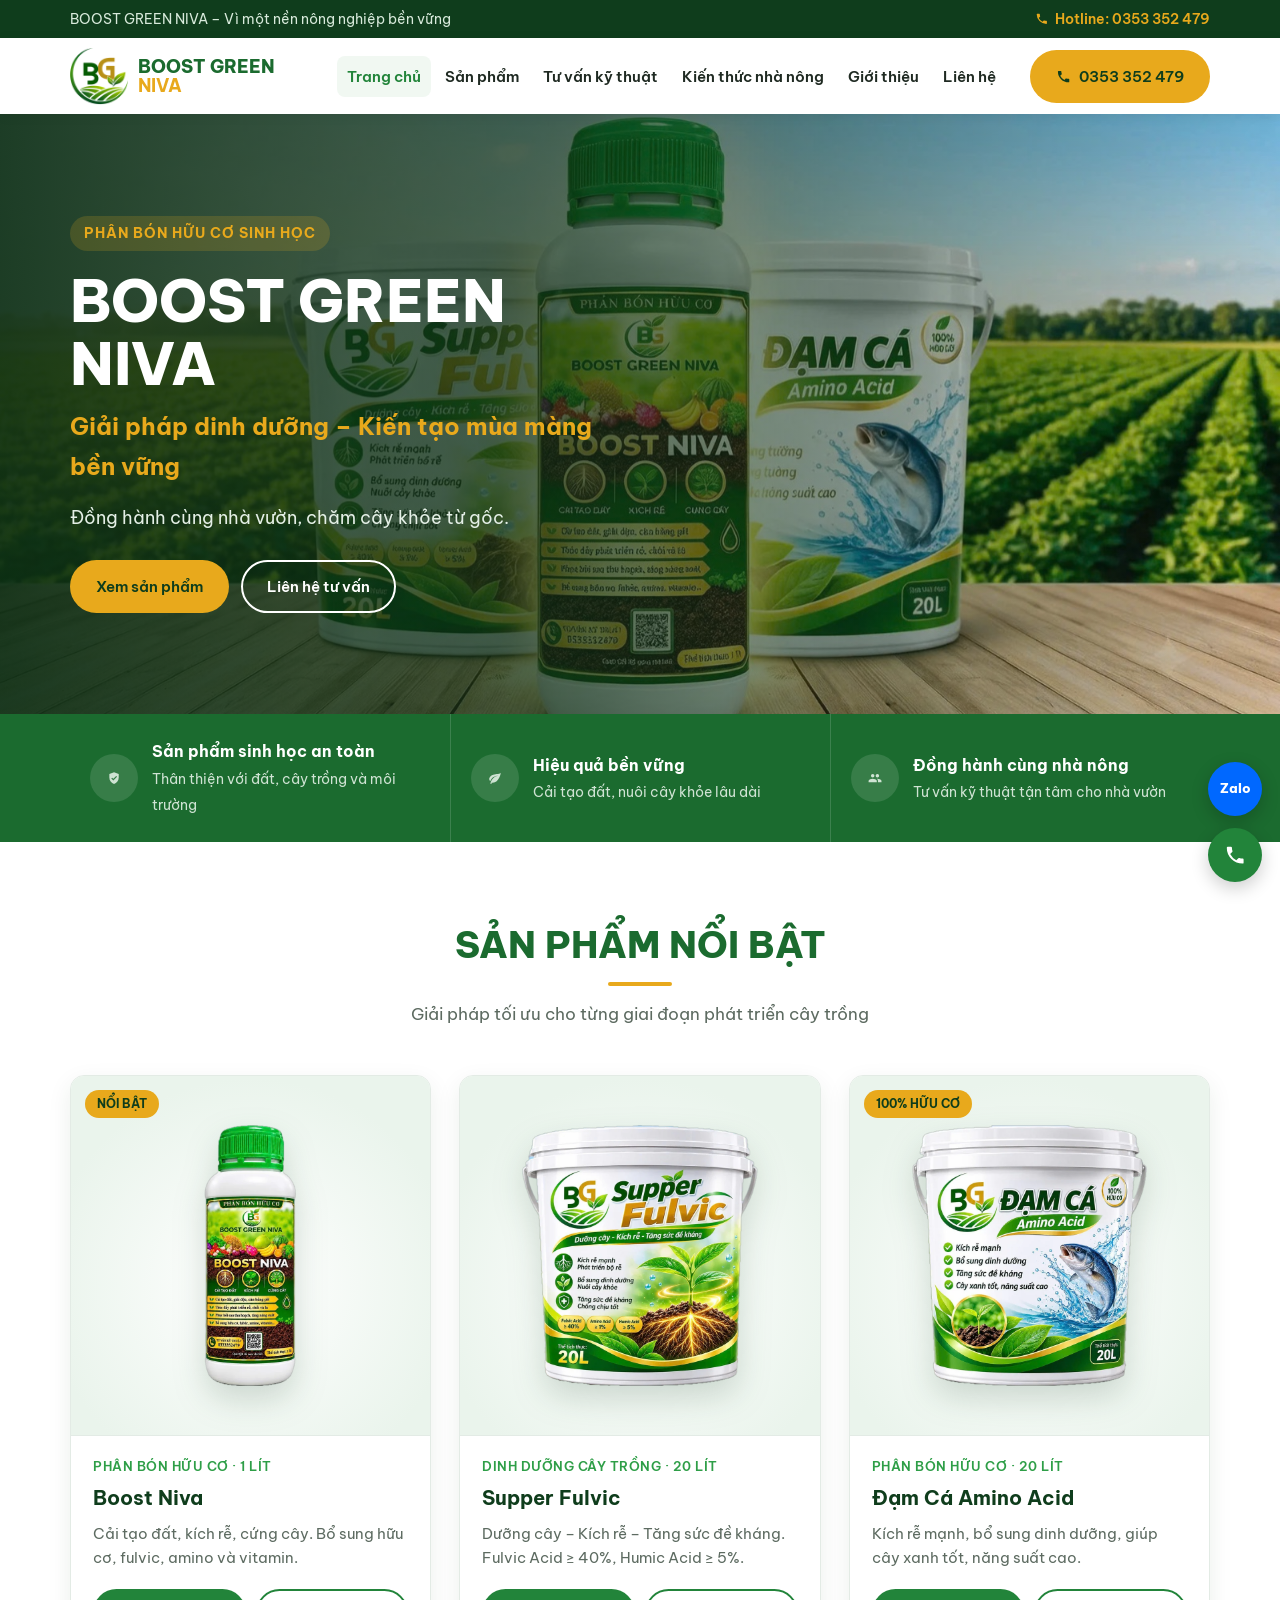
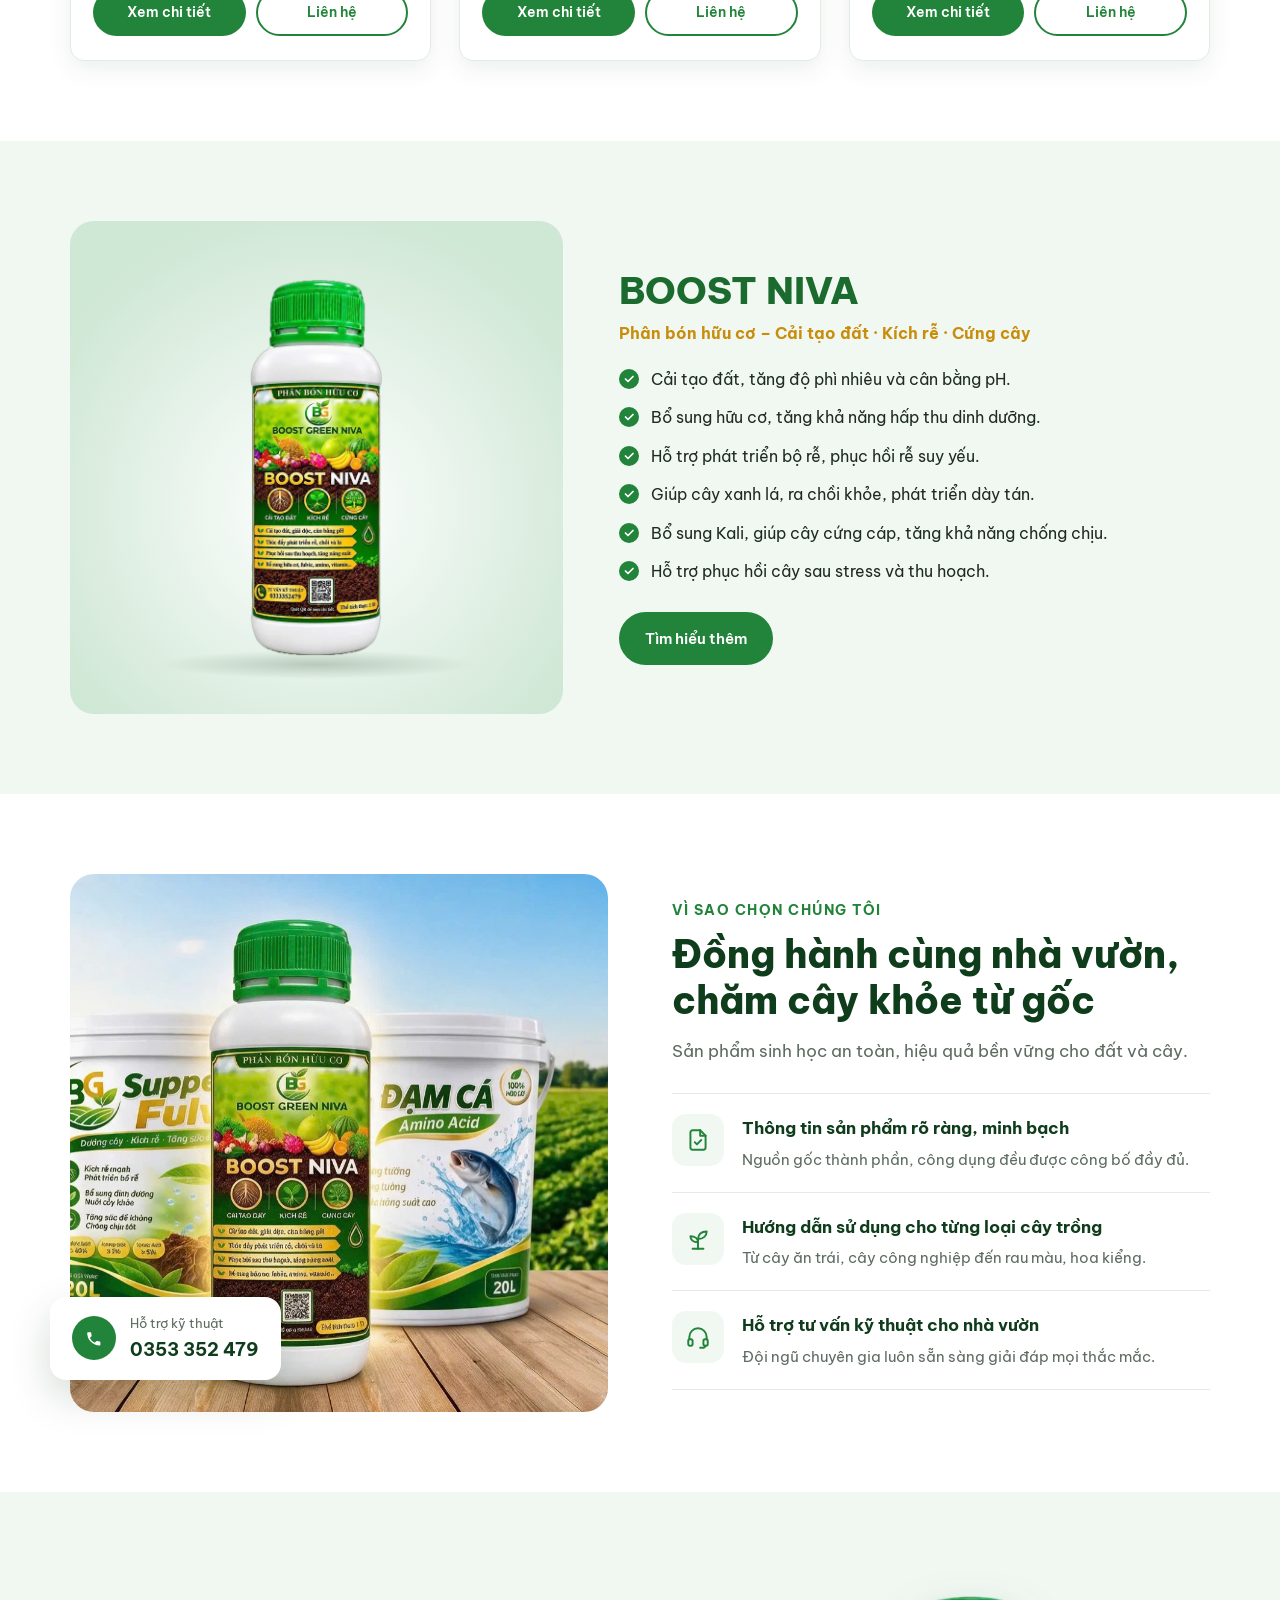
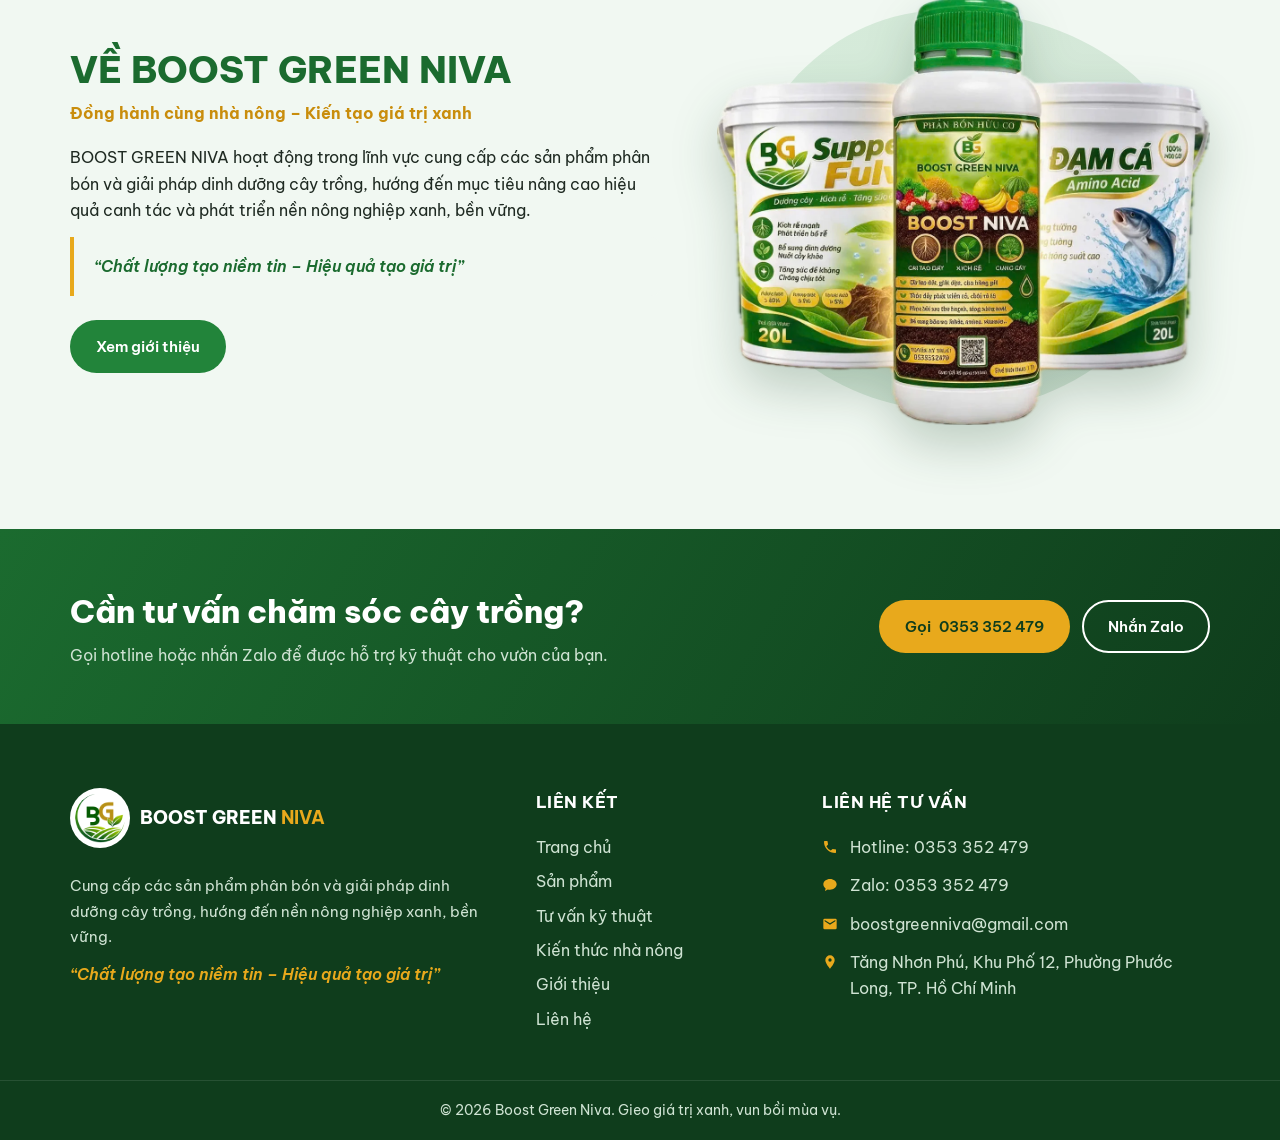
==== commit e4defa4d: "feat: new BG logo, favicon, and tablet layout fixes" ====
--- a/index.html
+++ b/index.html
@@ -8,7 +8,8 @@
   <meta property="og:title" content="Boost Green Niva – Vì một nền nông nghiệp bền vững" />
   <meta property="og:description" content="Giải pháp dinh dưỡng – Kiến tạo mùa màng bền vững. Đồng hành cùng nhà vườn, chăm cây khỏe từ gốc." />
   <meta property="og:image" content="/assets/images/hero.jpg" />
-  <link rel="icon" href="/assets/images/favicon.svg" type="image/svg+xml" />
+  <link rel="icon" href="/assets/images/favicon.png" type="image/png" />
+  <link rel="apple-touch-icon" href="/assets/images/apple-touch-icon.png" />
   <link rel="preconnect" href="https://fonts.googleapis.com" />
   <link rel="preconnect" href="https://fonts.gstatic.com" crossorigin />
   <link href="https://fonts.googleapis.com/css2?family=Be+Vietnam+Pro:wght@400;600;700;800&display=swap" rel="stylesheet" />
--- a/assets/css/style.css
+++ b/assets/css/style.css
@@ -160,17 +160,9 @@
 }
 
 .logo-mark {
-  display: grid;
-  place-items: center;
-  width: 46px;
-  height: 46px;
-  border-radius: 50%;
-  background: linear-gradient(135deg, var(--green-500), var(--green-700));
-  color: var(--gold);
-  font-weight: 800;
-  font-size: 1.1rem;
-  letter-spacing: -1px;
-  box-shadow: inset 0 0 0 3px rgba(255, 255, 255, 0.25);
+  width: 58px;
+  height: 58px;
+  object-fit: contain;
 }
 
 .logo-text {
@@ -1282,6 +1274,14 @@
   color: #fff;
 }
 
+.site-footer .logo-mark {
+  width: 60px;
+  height: 60px;
+  padding: 5px;
+  border-radius: 50%;
+  background: #fff;
+}
+
 .footer-about {
   margin-top: 18px;
   font-size: 0.95rem;
@@ -1389,7 +1389,22 @@
   }
 }
 
-@media (max-width: 1040px) {
+@media (max-width: 1100px) {
+  .header-inner {
+    gap: 16px;
+  }
+
+  .main-nav a {
+    padding: 8px 8px;
+    font-size: 0.92rem;
+  }
+
+  .logo-text {
+    font-size: 1rem;
+  }
+}
+
+@media (max-width: 1000px) {
   .nav-toggle {
     display: flex;
   }
@@ -1415,8 +1430,22 @@
 
   .main-nav a {
     padding: 12px;
-  }
-
+    font-size: 1rem;
+  }
+
+  .feature,
+  .about-intro,
+  .product-detail,
+  .why {
+    gap: 40px;
+  }
+
+  .product-grid {
+    gap: 20px;
+  }
+}
+
+@media (max-width: 860px) {
   .feature,
   .about-intro,
   .product-detail,
@@ -1426,17 +1455,49 @@
     gap: 36px;
   }
 
+  .stage,
+  .why-media {
+    width: 100%;
+    max-width: 520px;
+    margin: 0 auto;
+  }
+
+  .about-visual {
+    max-width: 560px;
+    margin: 0 auto;
+  }
+
   .why-badge {
     left: 16px;
     bottom: 16px;
   }
 
+  .values-grid,
+  .topic-grid {
+    grid-template-columns: repeat(2, 1fr);
+  }
+
+  .footer-grid {
+    grid-template-columns: 1fr 1fr;
+  }
+
+  .footer-grid > :first-child {
+    grid-column: 1 / -1;
+  }
+
+  .product-card-body {
+    padding: 16px 16px 20px;
+  }
+
+  .product-card-actions {
+    flex-direction: column;
+    gap: 8px;
+  }
+}
+
+@media (max-width: 720px) {
   .highlights-grid {
     grid-template-columns: 1fr;
-  }
-
-  .product-grid {
-    grid-template-columns: repeat(2, 1fr);
   }
 
   .highlight + .highlight {
@@ -1444,17 +1505,14 @@
     border-top: 1px solid rgba(255, 255, 255, 0.15);
   }
 
-  .values-grid,
-  .topic-grid {
-    grid-template-columns: repeat(2, 1fr);
-  }
-
-  .footer-grid {
-    grid-template-columns: 1fr 1fr;
-  }
-
-  .footer-grid > :first-child {
-    grid-column: 1 / -1;
+  .product-grid {
+    grid-template-columns: 1fr;
+    max-width: 420px;
+    margin: 0 auto;
+  }
+
+  .product-card-actions {
+    flex-direction: row;
   }
 }
 
@@ -1482,13 +1540,8 @@
   .about-cards,
   .values-grid,
   .topic-grid,
-  .product-grid,
   .footer-grid {
     grid-template-columns: 1fr;
-  }
-
-  .logo-text {
-    font-size: 1rem;
   }
 
   .tab-panel {
